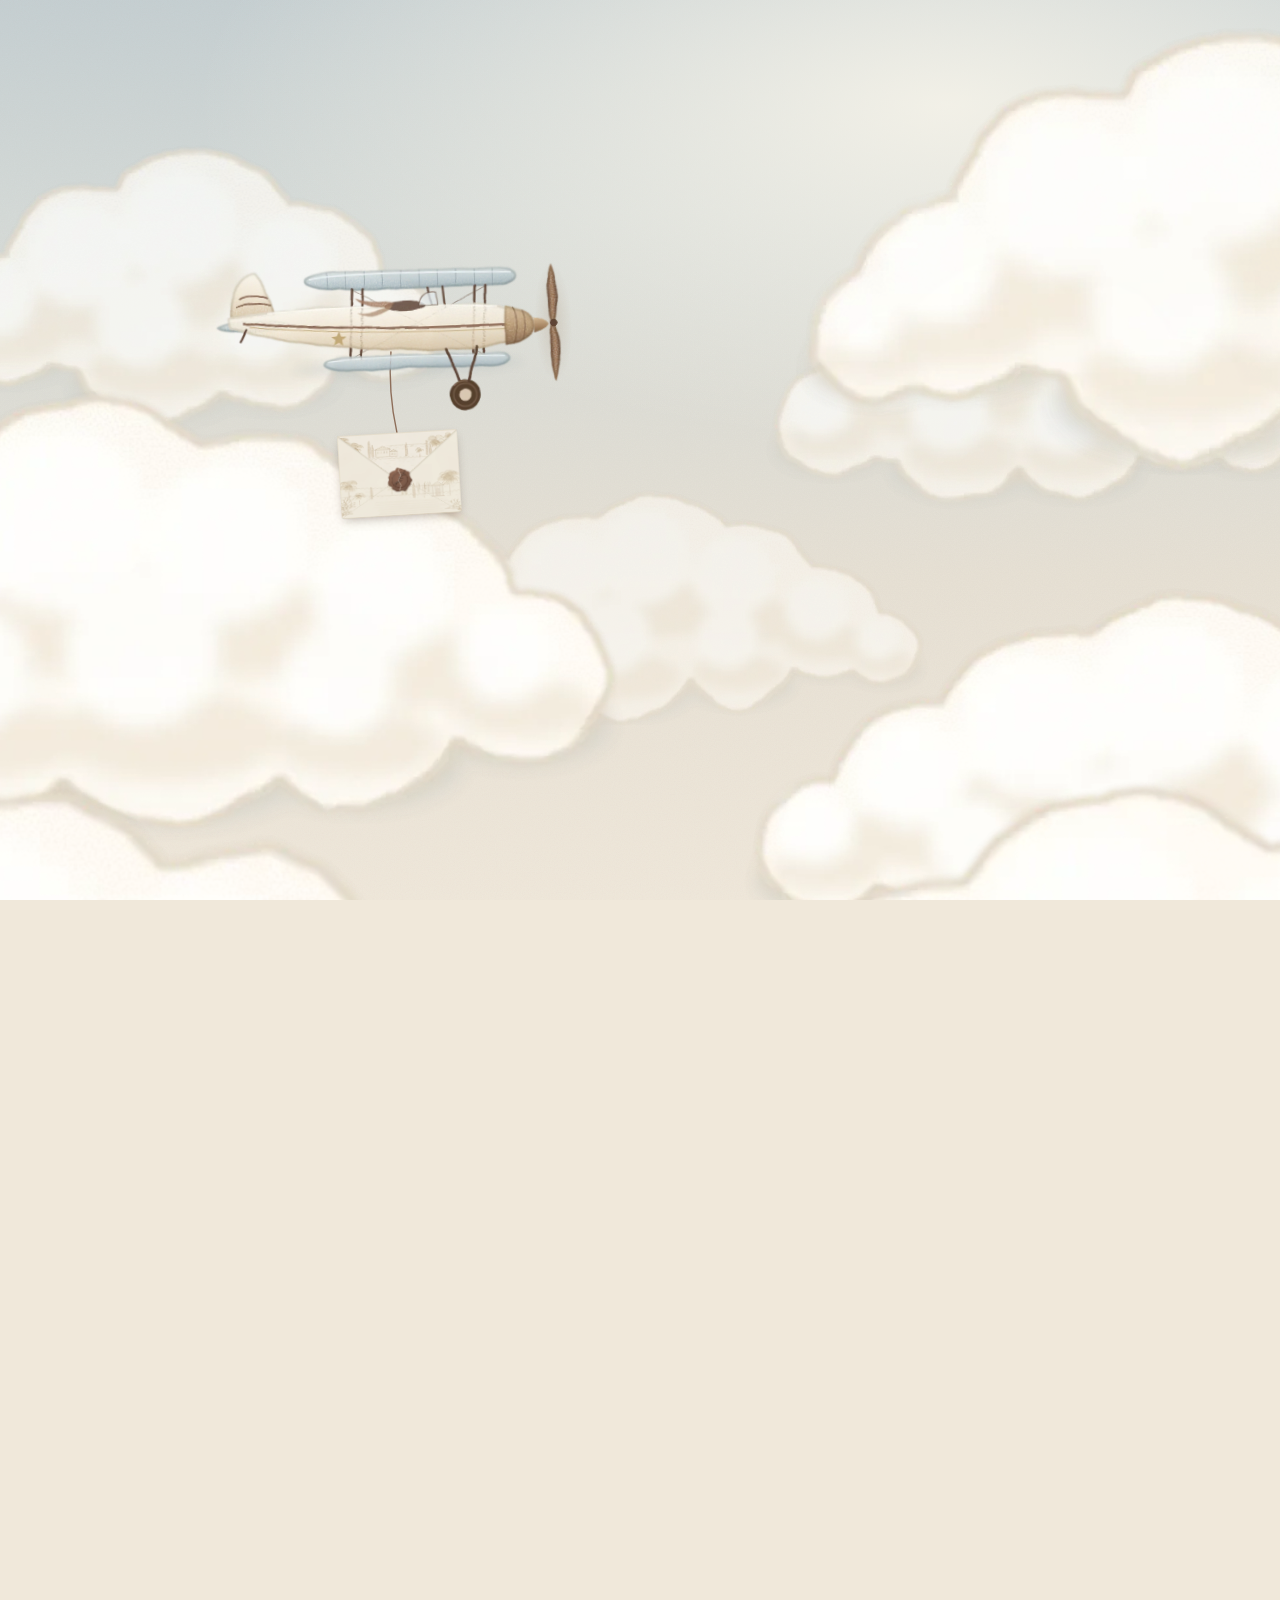
==== index.html @ 1a0c5384 "Medellín v5: carta más corta, dress code unisex, confirmación abierta por nombre sin duplicados Co-A" ====
<!DOCTYPE html>
<html lang="es">
<head>
<meta charset="UTF-8">
<meta name="viewport" content="width=device-width, initial-scale=1, viewport-fit=cover">
<meta name="theme-color" content="#C9D3D6">
<title>Gender Reveal &amp; Baby Shower · 6 de diciembre</title>
<meta name="description" content="Domingo 6 de diciembre de 2026 · 4:00 p. m. · Urbanización Nature Aqua, Medellín">
<meta property="og:title" content="Gender Reveal & Baby Shower">
<meta property="og:description" content="Tienes una carta esperándote. Ábrela aquí.">
<meta name="robots" content="noindex">
<link rel="preconnect" href="https://fonts.googleapis.com">
<link rel="preconnect" href="https://fonts.gstatic.com" crossorigin>
<link href="https://fonts.googleapis.com/css2?family=Cormorant+Garamond:ital,wght@0,300;0,400;0,500;0,600;1,300;1,400;1,500&family=Montserrat:wght@300;400;500&display=swap" rel="stylesheet">
<style>
:root{
  --marfil:#F8F5ED; --crema:#F0E8DA; --beige:#D9C8B2; --arena:#E4D5BE; --cafe:#6B5143; --cacao:#49372F;
  --oro:#B5A082; --bruma:#A8B7C0; --blanco:#FFFCF6; --tinta:#4A3A30;
  --display:'Cormorant Garamond','GFS Baskerville',Georgia,serif;
  --sans:'Montserrat','Helvetica Neue',Arial,sans-serif;
  --cielo:linear-gradient(180deg,#BFCBD0 0%,#D4DAD8 28%,#E7E1D5 62%,#F2EADD 100%);
  --grano:url("data:image/svg+xml,%3Csvg xmlns='http://www.w3.org/2000/svg' width='240' height='240'%3E%3Cfilter id='n'%3E%3CfeTurbulence type='fractalNoise' baseFrequency='.85' numOctaves='3' stitchTiles='stitch'/%3E%3CfeColorMatrix values='0 0 0 0 .42 0 0 0 0 .36 0 0 0 0 .28 0 0 0 .07 0'/%3E%3C/filter%3E%3Crect width='240' height='240' filter='url(%23n)'/%3E%3C/svg%3E");
  --manchas:url("data:image/svg+xml,%3Csvg xmlns='http://www.w3.org/2000/svg' width='600' height='600'%3E%3Cfilter id='m'%3E%3CfeTurbulence type='fractalNoise' baseFrequency='.008' numOctaves='3' seed='4' stitchTiles='stitch'/%3E%3CfeColorMatrix values='0 0 0 0 .55 0 0 0 0 .46 0 0 0 0 .34 0 0 0 .12 -.03'/%3E%3C/filter%3E%3Crect width='600' height='600' filter='url(%23m)'/%3E%3C/svg%3E");
}
*{box-sizing:border-box;margin:0;padding:0}
html{-webkit-text-size-adjust:100%}
body{font-family:var(--sans);color:var(--tinta);background:var(--crema);-webkit-font-smoothing:antialiased;overflow-x:hidden}
body.bloqueado{overflow:hidden;height:100vh;height:100dvh}
button{font:inherit;color:inherit}
img{display:block;max-width:100%;-webkit-user-drag:none;user-select:none}

/* ═══════════════ APERTURA: EL CIELO ═══════════════ */
#escena{position:fixed;inset:0;z-index:50;overflow:hidden;background:#E9E2D6;touch-action:manipulation}
#mundo{position:absolute;inset:0;transform-origin:50% 55%;will-change:transform}
.cielo-fondo{position:absolute;inset:-10%;background:radial-gradient(ellipse 70% 45% at 70% 18%,rgba(255,250,238,.75),rgba(255,250,238,0) 70%),var(--grano),var(--cielo)}
.capa{position:absolute;inset:0;will-change:transform;pointer-events:none}
.nb{position:absolute;will-change:transform}
.nb img{width:100%;animation:deriva var(--t,60s) ease-in-out infinite alternate}
@keyframes deriva{from{transform:translateX(-6%)}to{transform:translateX(6%)}}
#avion{position:absolute;left:0;top:0;will-change:transform;pointer-events:none}
#avion .cuerpo{width:100%}
#avion .helice{position:absolute;left:84.3%;top:22.5%;width:7.2%;animation:gira .11s linear infinite}
#avion .disco{position:absolute;left:83.5%;top:24%;width:8.5%;height:52%;border-radius:50%;background:radial-gradient(ellipse,rgba(160,130,100,.22),rgba(160,130,100,0) 70%)}
@keyframes gira{0%{transform:scaleY(1)}50%{transform:scaleY(-1)}100%{transform:scaleY(1)}}
#cuerda{position:absolute;inset:0;width:100%;height:100%;pointer-events:none;overflow:visible}
#cuerda path{fill:none;stroke:#8E6E5A;stroke-width:1.4;stroke-linecap:round}
#toca{position:absolute;left:0;right:0;text-align:center;font-family:var(--sans);font-size:12px;letter-spacing:.32em;text-transform:uppercase;color:var(--cafe);opacity:0;transition:opacity 1.2s ease;pointer-events:none}
#toca.ver{opacity:1;animation:respira 3s ease-in-out 1.2s infinite}
#frase{position:absolute;left:24px;right:24px;text-align:center;font-family:var(--display);font-style:italic;font-size:clamp(26px,7vw,34px);line-height:1.25;color:var(--cacao);opacity:0;transform:translateY(10px);transition:opacity 1.4s ease,transform 1.4s ease;pointer-events:none}
#frase.ver{opacity:1;transform:none}
@keyframes respira{0%,100%{opacity:1}50%{opacity:.5}}

#sobre{position:absolute;left:0;top:0;transform-origin:50% 0%;will-change:transform;opacity:0;cursor:pointer;-webkit-tap-highlight-color:transparent;z-index:5}
#sobre .capa-s{position:absolute;inset:0;width:100%;height:100%}
#sobre .interior{z-index:1}
#sobre .carta{position:absolute;z-index:2;left:3.5%;width:93%;top:8%;will-change:transform}
#sobre .bolsillo{z-index:3}
#sobre .solapa{position:absolute;z-index:4;left:0;top:0;width:100%;height:62.5%;transform-origin:50% 0;transform-style:preserve-3d;will-change:transform}
#sobre .solapa img{position:absolute;inset:0;width:100%;height:100%;backface-visibility:hidden;-webkit-backface-visibility:hidden}
#sobre .solapa .dorso{transform:rotateY(180deg)}
#sobre .persp{position:absolute;inset:0;perspective:1400px}
#sobre .caja-sombra{position:absolute;inset:.4%;border-radius:6px;box-shadow:0 18px 40px -12px rgba(70,50,35,.38),0 2px 6px rgba(70,50,35,.12)}
#sello{position:absolute;z-index:6;width:23%;aspect-ratio:1;left:50%;top:57%;transform:translate(-50%,-50%);border:0;background:none;padding:0;cursor:pointer;-webkit-tap-highlight-color:transparent;border-radius:50%}
#sello .mitad{position:absolute;inset:0;will-change:transform}
#sello .mitad img{width:100%;height:100%}
#sello .izq{clip-path:polygon(0 0,53% 0,47% 16%,55% 33%,45% 52%,54% 70%,48% 86%,52% 100%,0 100%)}
#sello .der{clip-path:polygon(53% 0,100% 0,100% 100%,52% 100%,48% 86%,54% 70%,45% 52%,55% 33%,47% 16%)}
#sello .grieta{position:absolute;inset:0;width:100%;height:100%;pointer-events:none}
#sello .grieta path{stroke-dasharray:240;stroke-dashoffset:240}
#sello.listo::before{content:"";position:absolute;inset:-10%;border-radius:50%;border:1px solid rgba(107,81,67,.45);animation:halo 2.6s ease-out infinite}
#sello:focus-visible{outline:2px solid var(--cafe);outline-offset:6px}
@keyframes halo{0%{transform:scale(.92);opacity:0}30%{opacity:.9}100%{transform:scale(1.3);opacity:0}}

#despliegue{position:fixed;left:0;top:0;width:100vw;height:100vh;height:100dvh;z-index:60;transform-origin:0 0;will-change:transform;pointer-events:none;background:var(--grano),var(--manchas),var(--marfil);box-shadow:0 20px 60px -20px rgba(60,45,30,.35)}
#despliegue .pliegue{position:absolute;left:0;right:0;height:1px;background:linear-gradient(90deg,transparent,rgba(150,125,100,.45),transparent)}

/* ═══════════════ LA HISTORIA ═══════════════ */
#invitacion{visibility:hidden;position:relative;overflow:hidden;overflow:clip}
#invitacion.visible{visibility:visible}
.esc{position:relative;overflow:hidden;overflow:clip;min-height:100vh;min-height:100svh;display:flex;align-items:center;justify-content:center;padding:100px 26px;text-align:center}
.esc .cont{position:relative;z-index:3;width:100%;max-width:560px}
.esc .deco{position:absolute;inset:0;z-index:1;pointer-events:none}
.esc .frente{position:absolute;inset:0;z-index:4;pointer-events:none}
.esc.cielo{background:var(--grano),var(--cielo)}
.esc.cielo-inv{background:var(--grano),linear-gradient(0deg,#C7D1D4 0%,#DCDFDA 30%,#EBE3D6 65%,#F2EADD 100%)}
.esc.papel{background:var(--grano),var(--manchas),linear-gradient(180deg,#F4EEE3,#F0E8DA)}
.esc.papel .marco-fino{position:absolute;inset:14px;border:1px solid rgba(181,160,130,.55);pointer-events:none;z-index:2}
.esc.papel .marco-fino::after{content:"";position:absolute;inset:5px;border:1px solid rgba(181,160,130,.3)}
.esc+.esc.papel,.esc.papel+.esc{box-shadow:0 -1px 0 rgba(181,160,130,.2)}

.rv{opacity:0;transform:translateY(24px);filter:blur(5px);transition:opacity 1.4s ease,transform 1.6s cubic-bezier(.16,.8,.2,1),filter 1.4s ease;transition-delay:calc(var(--d,0) * 1s)}
.esc.on .rv{opacity:1;transform:none;filter:blur(0)}

.etiqueta{font-family:var(--sans);font-size:12px;font-weight:500;letter-spacing:.26em;text-transform:uppercase;color:var(--cafe)}
.italica{font-family:var(--display);font-style:italic;font-weight:400;color:var(--cacao)}
.h-xl{font-size:clamp(40px,11.5vw,72px);line-height:1.08}
.h-l{font-size:clamp(32px,9vw,50px);line-height:1.15}
.h-m{font-size:clamp(26px,7.2vw,36px);line-height:1.3}
.cuerpo{font-family:var(--sans);font-size:16.5px;line-height:1.75;color:var(--tinta);font-weight:400}
.mt1{margin-top:12px}.mt2{margin-top:24px}.mt3{margin-top:38px}
.adorno{display:block;width:150px;height:16px;margin:20px auto}
.adorno path{fill:none;stroke:var(--oro);stroke-width:1}
.adorno circle{fill:var(--oro)}

/* elementos ilustrados */
.nube{position:absolute;will-change:transform}
.nube img{width:100%;animation:deriva var(--t,56s) ease-in-out infinite alternate}
.globo{position:absolute;bottom:-45%;width:var(--w,48px);will-change:transform;animation:sube var(--t,24s) linear infinite;animation-delay:var(--dl,0s);animation-play-state:paused}
.globo img{width:100%;animation:mece 5.5s ease-in-out infinite alternate;transform-origin:50% 0}
.esc.vivo .globo{animation-play-state:running}
@keyframes sube{0%{transform:translateY(0)}100%{transform:translateY(-190vh)}}
@keyframes mece{from{transform:rotate(-4deg) translateX(-5px)}to{transform:rotate(4deg) translateX(5px)}}
.globo.quieto{bottom:auto;animation:flota 6s ease-in-out infinite alternate;animation-play-state:running}
@keyframes flota{from{transform:translateY(-9px)}to{transform:translateY(11px)}}
.aero{position:absolute;width:var(--w,60px);will-change:transform;animation:vaiven var(--t,11s) ease-in-out infinite alternate;animation-delay:var(--dl,0s)}
.aero img{width:100%;animation:mece-aero 7s ease-in-out infinite alternate}
@keyframes vaiven{0%{transform:translate(0,0)}50%{transform:translate(10px,-14px)}100%{transform:translate(-8px,8px)}}
@keyframes mece-aero{from{transform:rotate(-2.5deg)}to{transform:rotate(2.5deg)}}
.mapa{width:min(92%,360px);margin:28px auto 0;filter:drop-shadow(0 20px 26px rgba(80,60,40,.18))}
.estrella{position:absolute;width:var(--s,11px);height:var(--s,11px);fill:var(--oro);opacity:0;animation:brilla var(--t,4.6s) ease-in-out infinite;animation-delay:var(--dl,0s)}
@keyframes brilla{0%,100%{opacity:0;transform:scale(.6) rotate(0)}50%{opacity:.95;transform:scale(1) rotate(20deg)}}
.avioncito{position:absolute;width:var(--w,120px);will-change:transform;animation:cruza var(--t,34s) linear infinite;animation-delay:var(--dl,0s);animation-play-state:paused}
.esc.vivo .avioncito{animation-play-state:running}
.avioncito .in{position:relative;animation:bamboleo 4s ease-in-out infinite alternate}
.avioncito img.c{width:100%}
.avioncito .helice{position:absolute;left:84.3%;top:22.5%;width:7.2%;animation:gira .11s linear infinite}
@keyframes cruza{from{transform:translateX(-30vw)}to{transform:translateX(130vw)}}
@keyframes bamboleo{from{transform:translateY(-5px) rotate(-1.5deg)}to{transform:translateY(5px) rotate(1deg)}}
.estela{position:absolute;right:96%;top:44%;width:44vw;height:30px;overflow:visible}
.estela path{fill:none;stroke:rgba(255,252,246,.9);stroke-width:1.6;stroke-dasharray:2 7;stroke-linecap:round}

/* carta */
.avion-vineta{width:150px;margin:0 auto 6px}
.ruta{display:block;width:220px;height:30px;margin:-6px auto 10px}
.ruta path{fill:none;stroke:var(--oro);stroke-width:1.1;stroke-dasharray:2 6;stroke-linecap:round}
.carta-lineas p{font-family:var(--display);font-style:italic;font-size:clamp(25px,6.9vw,32px);line-height:1.38;color:var(--cacao);margin:0 auto .95em;max-width:480px}
.carta-lineas p.sep{font-size:clamp(22px,6vw,27px);color:var(--cafe)}
.desliza{margin-top:30px;font-size:11px;letter-spacing:.3em;color:var(--cafe);text-transform:uppercase}
.desliza svg{display:block;margin:10px auto 0;width:14px;height:24px;stroke:var(--cafe);fill:none;stroke-width:1.1;animation:baja 2.4s ease-in-out infinite}
@keyframes baja{0%,100%{transform:translateY(0);opacity:.45}50%{transform:translateY(7px);opacity:1}}

/* título */
.titulo{font-family:var(--display);font-weight:500;text-transform:uppercase;color:var(--cacao);letter-spacing:.1em;font-size:clamp(38px,11vw,80px);line-height:1.04}
.titulo .amp{display:block;font-style:italic;text-transform:none;letter-spacing:0;font-weight:400;color:var(--oro);font-size:1.25em;line-height:1;margin:.02em 0}

/* fecha */
.fecha-bloque{display:grid;grid-template-columns:auto auto;justify-content:center;align-items:center;column-gap:14px}
.fecha-bloque .vert{writing-mode:vertical-rl;transform:rotate(180deg);font-size:12px;letter-spacing:.34em;color:var(--cafe);font-weight:500}
.dia{font-family:var(--display);font-weight:300;font-size:clamp(150px,44vw,230px);line-height:.8;color:var(--cacao)}
.mes{display:flex;align-items:center;justify-content:center;gap:16px;margin-top:22px;font-size:12.5px;letter-spacing:.3em;color:var(--cafe);font-weight:500}
.mes i{display:block;width:34px;height:1px;background:var(--oro)}
.hora{font-family:var(--display);font-style:italic;font-size:clamp(30px,8.5vw,40px);color:var(--cacao);margin-top:14px}
.reloj{position:relative;margin:40px auto 0;max-width:360px;background:rgba(255,252,246,.72);border:1px solid rgba(181,160,130,.55);padding:24px 8px 16px;box-shadow:0 24px 40px -30px rgba(80,60,40,.5)}
.reloj .faltan{position:absolute;top:-14px;left:50%;transform:translateX(-50%);background:var(--crema);padding:0 14px;font-family:var(--display);font-style:italic;font-size:22px;color:var(--cafe)}
.cuenta{display:grid;grid-template-columns:repeat(4,1fr)}
.cuenta>div+div{border-left:1px solid rgba(181,160,130,.45)}
.cuenta .n{font-family:var(--display);font-size:clamp(34px,10vw,44px);line-height:1;color:var(--cacao);font-variant-numeric:lining-nums tabular-nums}
.cuenta .l{font-size:9.5px;letter-spacing:.2em;color:var(--cafe);margin-top:6px;font-weight:500}
.cuenta-fin{font-family:var(--display);font-style:italic;font-size:34px;color:var(--cacao);padding:8px}

/* lugar */
.paisaje{width:min(78%,300px);margin:26px auto 0;filter:drop-shadow(0 18px 24px rgba(80,60,40,.18))}
.lugar-nombre{font-family:var(--display);font-weight:500;font-size:clamp(28px,8vw,44px);line-height:1.1;color:var(--cacao);text-transform:uppercase;letter-spacing:.08em;margin-top:26px}

/* botones */
.boton{display:inline-flex;align-items:center;justify-content:center;gap:10px;min-height:52px;padding:14px 28px;border:1px solid var(--cafe);background:transparent;color:var(--cafe);font-family:var(--sans);font-size:12px;font-weight:500;letter-spacing:.2em;text-decoration:none;cursor:pointer;transition:background .3s,color .3s,transform .2s,opacity .3s;-webkit-tap-highlight-color:transparent;border-radius:2px}
.boton:hover{background:rgba(107,81,67,.07)}
.boton:active{transform:scale(.98)}
.boton.lleno{background:var(--cafe);color:var(--marfil);box-shadow:0 14px 26px -16px rgba(73,55,47,.8)}
.boton.lleno:hover{background:var(--cacao)}
.boton svg{width:17px;height:17px;stroke:currentColor;fill:none;stroke-width:1.4;flex:none}
.boton[disabled],.boton[aria-disabled="true"]{opacity:.45;cursor:not-allowed;pointer-events:none}
.boton.redondo{border-radius:999px}

/* dress code */
.perlas{display:block;width:min(300px,82%);height:56px;margin:0 auto -6px}
.perlas circle{fill:#FBF8F1;stroke:#D2C3AA;stroke-width:.8}
.tarjeta{position:relative;background:rgba(255,252,246,.78);border:1px solid rgba(181,160,130,.55);padding:44px 26px 40px;box-shadow:0 30px 50px -36px rgba(80,60,40,.55)}
.tarjeta::before{content:"";position:absolute;inset:7px;border:1px solid rgba(181,160,130,.3);pointer-events:none}
.dress{font-family:var(--display);font-weight:500;text-transform:uppercase;letter-spacing:.2em;font-size:clamp(28px,8vw,40px);color:var(--cacao)}

/* regalo */
.regalo{width:min(62%,250px);margin:0 auto 10px}

/* formulario */
.panel{position:relative;background:rgba(255,252,246,.85);border:1px solid rgba(181,160,130,.6);padding:34px 22px 28px;text-align:left;box-shadow:0 30px 50px -36px rgba(80,60,40,.55)}
.panel::before{content:"";position:absolute;inset:6px;border:1px solid rgba(181,160,130,.28);pointer-events:none}
.campo{display:block;font-size:11px;font-weight:500;letter-spacing:.22em;color:var(--cafe);margin-bottom:8px}
.entrada{width:100%;font-family:var(--display);font-size:25px;color:var(--cacao);background:transparent;border:0;border-bottom:1px solid rgba(181,160,130,.7);padding:6px 2px 10px;border-radius:0;-webkit-appearance:none;appearance:none}
.entrada:focus{outline:none;border-bottom-color:var(--cafe)}
.entrada::placeholder{color:#B9AA95;font-style:italic}
.nota-campo{font-size:13px;color:#8C7563;margin-top:8px}
.opciones{display:grid;gap:12px;margin-top:24px;border:0}
.opcion{position:relative;display:flex;align-items:center;gap:14px;padding:15px 16px;border:1px solid rgba(181,160,130,.6);background:rgba(255,253,248,.8);cursor:pointer;transition:border-color .3s,background .3s;-webkit-tap-highlight-color:transparent}
.opcion input{position:absolute;opacity:0;pointer-events:none}
.opcion .circulo{flex:none;width:20px;height:20px;border-radius:50%;border:1px solid var(--cafe);display:grid;place-items:center}
.opcion .circulo::after{content:"";width:10px;height:10px;border-radius:50%;background:var(--cafe);transform:scale(0);transition:transform .35s cubic-bezier(.3,1.6,.5,1)}
.opcion .txt{font-family:var(--display);font-size:22px;color:var(--cacao)}
.opcion input:checked ~ .circulo::after{transform:scale(1)}
.opcion:has(input:checked){border-color:var(--cafe);background:#FFFDF8}
.opcion input:focus-visible ~ .circulo{outline:2px solid var(--oro);outline-offset:3px}
.panel .enviar{width:100%;margin-top:24px}
.mensaje{min-height:24px;margin-top:14px;text-align:center;font-family:var(--display);font-style:italic;font-size:18px;color:var(--cafe)}
.mensaje.error{color:#9A5A47}
.aviso{display:flex;gap:12px;align-items:flex-start;margin-bottom:22px;padding:14px 16px;background:rgba(217,200,178,.32);border:1px dashed rgba(107,81,67,.4);font-size:14.5px;line-height:1.55;color:var(--cacao)}
.aviso svg{flex:none;width:20px;height:20px;margin-top:1px;stroke:var(--cafe);fill:none;stroke-width:1.4}
.form-off .opciones,.form-off .enviar,.form-off .entrada{opacity:.5;pointer-events:none}
.listo{text-align:center;padding:6px 0}
.listo .check{width:52px;height:52px;stroke:var(--cafe);fill:none;stroke-width:1.2;margin:0 auto 8px;display:block}
.listo .check path{stroke-dasharray:60;stroke-dashoffset:60;animation:traza .9s .2s ease forwards}
@keyframes traza{to{stroke-dashoffset:0}}
.listo .gracias{font-family:var(--display);font-style:italic;font-size:clamp(36px,10vw,46px);color:var(--cacao);line-height:1.1}
.listo .resp{display:inline-block;margin-top:16px;font-size:11px;font-weight:500;letter-spacing:.22em;color:var(--cafe);padding:10px 18px;border:1px solid rgba(181,160,130,.7)}
.enlace{background:none;border:0;font-family:var(--display);font-style:italic;font-size:19px;color:var(--cafe);text-decoration:underline;text-underline-offset:4px;cursor:pointer;padding:10px;margin-top:8px}
.puntos{display:inline-flex;gap:6px;vertical-align:middle}
.puntos i{width:6px;height:6px;border-radius:50%;background:currentColor;animation:pt 1.2s infinite ease-in-out}
.puntos i:nth-child(2){animation-delay:.15s}.puntos i:nth-child(3){animation-delay:.3s}
@keyframes pt{0%,100%{opacity:.25;transform:translateY(0)}50%{opacity:1;transform:translateY(-3px)}}

.pendiente{font-size:13px;color:#8C7563;margin-top:10px}
.repetir{margin-top:22px;background:none;border:0;font-family:var(--display);font-style:italic;font-size:19px;color:var(--cafe);text-decoration:underline;text-underline-offset:4px;cursor:pointer;padding:10px}

@media (min-width:760px){
  .esc{padding:130px 40px}
  .nube{max-width:620px}
  .panel{padding:42px 40px 34px}
}
@media (prefers-reduced-motion:reduce){
  .rv{transition:opacity .6s ease;transform:none;filter:none}
  .nube img,.nb img,.globo,.globo img,.estrella,.desliza svg,.avioncito,.avioncito .in,.aero,.aero img{animation:none!important}
  .globo:not(.quieto),.avioncito{display:none}
  .estrella{opacity:.7}
}
</style>
</head>
<body class="bloqueado">

<div hidden id="banco">
  <img data-k="nube-a" src="[data-uri]" alt=""><img data-k="nube-b" src="[data-uri]" alt=""><img data-k="nube-c" src="[data-uri]" alt=""><img data-k="nube-d" src="[data-uri]" alt="">
  <img data-k="g-marfil" src="[data-uri]" alt=""><img data-k="g-arena" src="[data-uri]" alt=""><img data-k="g-rosa" src="[data-uri]" alt=""><img data-k="g-bruma" src="[data-uri]" alt="">
  <img data-k="avioneta" src="[data-uri]" alt=""><img data-k="helice" src="[data-uri]" alt="">
  <img data-k="sello" src="[data-uri]" alt="">
  <img data-k="a-arena" src="[data-uri]" alt=""><img data-k="a-rosa" src="[data-uri]" alt=""><img data-k="a-bruma" src="[data-uri]" alt="">
</div>
<svg width="0" height="0" style="position:absolute" aria-hidden="true"><defs>
  <path id="est" d="M10 0 C11 7 13 9 20 10 C13 11 11 13 10 20 C9 13 7 11 0 10 C7 9 9 7 10 0Z"/>
</defs></svg>

<!-- ═══════════════ APERTURA ═══════════════ -->
<div id="escena" aria-label="Apertura de la invitación">
  <div id="mundo">
    <div class="cielo-fondo"></div>
    <div class="capa" id="capaFondo" data-p=".25">
      <div class="nb" style="width:62%;left:-14%;top:9%;opacity:.75;--t:70s"><img data-img="nube-c" alt=""></div>
      <div class="nb" style="width:56%;right:-12%;top:22%;opacity:.7;--t:64s"><img data-img="nube-b" alt=""></div>
      <div class="nb" style="width:48%;left:28%;top:50%;opacity:.6;--t:80s"><img data-img="nube-d" alt=""></div>
    </div>
    <div class="capa" id="capaMedia" data-p=".55">
      <div class="nb" style="width:88%;left:-30%;top:38%;--t:58s"><img data-img="nube-a" alt=""></div>
      <div class="nb" style="width:80%;right:-34%;top:58%;--t:52s"><img data-img="nube-d" alt=""></div>
    </div>
    <svg id="cuerda" aria-hidden="true"><path d=""/></svg>
    <div id="avion">
      <img class="cuerpo" data-img="avioneta" alt="">
      <div class="disco"></div>
      <img class="helice" data-img="helice" alt="">
    </div>
    <div id="sobre" role="presentation">
      <div class="caja-sombra"></div>
      <div class="persp">
        <img class="capa-s interior" src="[data-uri]" alt="">
        <img class="carta" src="[data-uri]" alt="">
        <img class="capa-s bolsillo" src="[data-uri]" alt="">
        <div class="solapa"><img class="cara" src="[data-uri]" alt=""><img class="dorso" src="[data-uri]" alt=""></div>
      </div>
      <button id="sello" type="button" aria-label="Romper el sello y abrir la invitación">
        <span class="mitad izq"><img data-img="sello" alt=""></span>
        <span class="mitad der"><img data-img="sello" alt=""></span>
        <svg class="grieta" viewBox="0 0 100 100" aria-hidden="true"><path d="M53 4 L47 16 L55 33 L45 52 L54 70 L48 86 L52 98" fill="none" stroke="#2A1810" stroke-width="1.4" stroke-linejoin="round" opacity=".8"/></svg>
      </button>
    </div>
    <div class="capa" id="capaFrente" data-p="1">
      <div class="nb" style="width:120%;left:-46%;top:74%;--t:48s"><img data-img="nube-b" alt=""></div>
      <div class="nb" style="width:110%;right:-52%;top:80%;--t:44s"><img data-img="nube-a" alt=""></div>
      <div class="nb" style="width:96%;right:-48%;top:-8%;--t:60s;opacity:.95"><img data-img="nube-c" alt=""></div>
    </div>
  </div>
  <div id="frase">Esta carta llegó volando para&nbsp;ti…</div>
  <div id="toca">Toca para descubrir</div>
</div>

<!-- ═══════════════ LA HISTORIA ═══════════════ -->
<main id="invitacion">

  <!-- 1 · La carta -->
  <section class="esc papel" id="e-carta">
    <div class="marco-fino"></div>
    <div class="deco">
      <svg class="estrella" viewBox="0 0 20 20" style="left:12%;top:16%;--dl:.5s"><use href="#est"/></svg>
      <svg class="estrella" viewBox="0 0 20 20" style="right:12%;top:30%;--s:9px;--dl:2s"><use href="#est"/></svg>
      <svg class="estrella" viewBox="0 0 20 20" style="left:16%;bottom:16%;--s:9px;--dl:3.2s"><use href="#est"/></svg>
      <div class="aero" style="right:7%;top:9%;--w:52px;--t:12s"><img data-img="a-arena" alt=""></div>
      <div class="aero" style="left:5%;bottom:20%;--w:40px;--t:10s;--dl:-4s"><img data-img="a-bruma" alt=""></div>
      <div class="nube" data-v=".18" style="width:70%;left:-34%;bottom:-4%;--t:58s;opacity:.85"><img data-img="nube-c" alt=""></div>
      <div class="nube" data-v=".1" style="width:60%;right:-30%;top:-3%;--t:64s;opacity:.75"><img data-img="nube-b" alt=""></div>
    </div>
    <div class="cont carta-lineas">
      <div class="rv" style="--d:.1">
        <img class="avion-vineta" data-img="avioneta" alt="">
        <svg class="ruta" viewBox="0 0 220 30" aria-hidden="true"><path d="M4 22 C50 4 100 30 150 12 C176 4 200 8 216 16"/></svg>
      </div>
      <p class="rv" style="--d:.5">Hay momentos que se vuelven aún más especiales cuando los compartimos con las personas que queremos.</p>
      <p class="rv sep" style="--d:1.6">Y este es uno de ellos.</p>
      <div class="desliza rv" style="--d:2.6">Desliza para seguir<svg viewBox="0 0 14 24"><path d="M7 1 V22 M2 17 L7 22 L12 17"/></svg></div>
    </div>
  </section>

  <!-- 2 · El título -->
  <section class="esc cielo" id="e-titulo">
    <div class="deco">
      <div class="nube" data-v=".12" style="width:84%;left:-34%;top:6%;--t:66s;opacity:.8"><img data-img="nube-c" alt=""></div>
      <div class="nube" data-v=".2" style="width:76%;right:-30%;top:18%;--t:58s;opacity:.85"><img data-img="nube-b" alt=""></div>
      <div class="avioncito" style="top:14%;--w:96px;--t:30s;--dl:-8s"><div class="in"><svg class="estela" viewBox="0 0 400 30" preserveAspectRatio="none"><path d="M0 18 C80 4 160 28 240 14 C300 4 360 10 400 15"/></svg><img class="c" data-img="avioneta" alt=""><img class="helice" data-img="helice" alt=""></div></div>
      <div class="aero" style="left:4%;top:34%;--w:58px;--t:12s"><img data-img="a-rosa" alt=""></div>
      <div class="aero" style="right:5%;top:56%;--w:46px;--t:10s;--dl:-5s"><img data-img="a-bruma" alt=""></div>
      <div class="globo" style="left:6%;--w:44px;--t:26s;--dl:-5s"><img data-img="g-arena" alt=""></div>
      <div class="globo" style="left:80%;--w:54px;--t:30s;--dl:-16s"><img data-img="g-marfil" alt=""></div>
      <div class="globo" style="left:86%;--w:36px;--t:22s;--dl:-10s"><img data-img="g-bruma" alt=""></div>
      <div class="globo" style="left:9%;--w:32px;--t:33s;--dl:-24s"><img data-img="g-rosa" alt=""></div>
      <svg class="estrella" viewBox="0 0 20 20" style="left:14%;top:34%;--s:12px;--dl:.4s"><use href="#est"/></svg>
      <svg class="estrella" viewBox="0 0 20 20" style="right:12%;top:44%;--s:10px;--dl:1.8s"><use href="#est"/></svg>
    </div>
    <div class="frente">
      <div class="nube" data-v=".45" style="width:128%;left:-50%;bottom:-12%;--t:50s"><img data-img="nube-a" alt=""></div>
      <div class="nube" data-v=".38" style="width:110%;right:-52%;bottom:-6%;--t:46s"><img data-img="nube-d" alt=""></div>
    </div>
    <div class="cont">
      <div class="etiqueta rv" style="--d:.1">Te invitamos a nuestro</div>
      <h1 class="titulo mt2">
        <span class="rv" style="--d:.6;display:block">Gender Reveal</span>
        <span class="amp rv" style="--d:1.3">&amp;</span>
        <span class="rv" style="--d:1.9;display:block">Baby Shower</span>
      </h1>
      <svg class="adorno rv" style="--d:2.5" viewBox="0 0 150 16" aria-hidden="true"><path d="M4 8 H62 M88 8 H146"/><circle cx="75" cy="8" r="2.6"/><circle cx="66" cy="8" r="1.2"/><circle cx="84" cy="8" r="1.2"/></svg>
    </div>
  </section>

  <!-- 4 · La fecha -->
  <section class="esc papel" id="e-fecha">
    <div class="marco-fino"></div>
    <div class="deco">
      <div class="nube" data-v=".18" style="width:86%;left:-36%;top:-6%;--t:60s;opacity:.85"><img data-img="nube-a" alt=""></div>
      <div class="aero" style="right:6%;top:20%;--w:62px;--t:12s"><img data-img="a-arena" alt=""></div>
      <div class="aero" style="left:6%;bottom:12%;--w:44px;--t:10s;--dl:-3s"><img data-img="a-rosa" alt=""></div>
      <div class="nube" data-v=".22" style="width:76%;right:-36%;bottom:-6%;--t:54s;opacity:.85"><img data-img="nube-d" alt=""></div>
      <svg class="estrella" viewBox="0 0 20 20" style="left:14%;top:44%;--s:10px;--dl:.8s"><use href="#est"/></svg>
      <svg class="estrella" viewBox="0 0 20 20" style="right:16%;bottom:20%;--s:12px;--dl:2.4s"><use href="#est"/></svg>
    </div>
    <div class="cont">
      <div class="fecha-bloque rv" style="--d:.2">
        <div class="vert">DOMINGO</div>
        <div class="dia" aria-label="6 de diciembre de 2026">6</div>
      </div>
      <div class="mes rv" style="--d:.8"><i></i>DICIEMBRE · 2026<i></i></div>
      <div class="hora rv" style="--d:1.3">4:00 p. m.</div>
      <div class="reloj rv" style="--d:1.9"><div class="faltan">Faltan</div><div id="cuenta"></div></div>
    </div>
  </section>

  <!-- 5 · El lugar -->
  <section class="esc papel" id="e-lugar">
    <div class="marco-fino"></div>
    <div class="deco">
      <svg class="estrella" viewBox="0 0 20 20" style="left:12%;top:20%;--s:10px;--dl:.3s"><use href="#est"/></svg>
      <svg class="estrella" viewBox="0 0 20 20" style="right:12%;top:62%;--s:11px;--dl:1.6s"><use href="#est"/></svg>
      <div class="aero" style="left:5%;top:8%;--w:50px;--t:11s"><img data-img="a-bruma" alt=""></div>
      <div class="aero" style="right:5%;top:46%;--w:42px;--t:13s;--dl:-6s"><img data-img="a-arena" alt=""></div>
      <div class="nube" data-v=".16" style="width:74%;right:-34%;top:-4%;--t:60s;opacity:.8"><img data-img="nube-a" alt=""></div>
      <div class="nube" data-v=".24" style="width:70%;left:-34%;bottom:-4%;--t:52s;opacity:.85"><img data-img="nube-c" alt=""></div>
    </div>
    <div class="cont">
      <div class="italica h-l rv" style="--d:.1">El lugar donde nos encontraremos</div>
      <img class="mapa rv" style="--d:.7" src="[data-uri]" alt="Mapa ilustrado con la ubicación">
      <div class="lugar-nombre rv" style="--d:1.2">Urbanización<br>Nature Aqua</div>
      <div class="italica h-m rv" style="--d:1.5;color:var(--cafe)">Medellín</div>
      <div class="rv mt3" style="--d:1.9">
        <a class="boton lleno" id="mapa" href="https://maps.google.com/maps/place//data=!4m2!3m1!1s0x8e4683eed9d12b11:0x732282b292c69841" target="_blank" rel="noopener">
          <svg viewBox="0 0 24 24"><path d="M12 21s-7-6.2-7-11.5A7 7 0 0 1 19 9.5C19 14.8 12 21 12 21z"/><circle cx="12" cy="9.5" r="2.5"/></svg>
          CÓMO LLEGAR
        </a>
      </div>
    </div>
  </section>

  <!-- 6 · Dress code -->
  <section class="esc cielo" id="e-dress">
    <div class="deco">
      <div class="nube" data-v=".16" style="width:82%;right:-34%;top:4%;--t:62s;opacity:.85"><img data-img="nube-d" alt=""></div>
      <div class="aero" style="left:6%;top:12%;--w:50px;--t:12s"><img data-img="a-arena" alt=""></div>
      <div class="globo" style="left:8%;--w:38px;--t:28s;--dl:-9s"><img data-img="g-marfil" alt=""></div>
      <div class="globo" style="left:82%;--w:42px;--t:25s;--dl:-18s"><img data-img="g-rosa" alt=""></div>
      <svg class="estrella" viewBox="0 0 20 20" style="left:14%;top:26%;--s:13px;--dl:.2s"><use href="#est"/></svg>
      <svg class="estrella" viewBox="0 0 20 20" style="right:16%;top:18%;--s:10px;--dl:1.4s;--t:3.8s"><use href="#est"/></svg>
      <svg class="estrella" viewBox="0 0 20 20" style="left:22%;bottom:14%;--s:9px;--dl:2.4s"><use href="#est"/></svg>
    </div>
    <div class="frente">
      <div class="nube" data-v=".4" style="width:120%;left:-56%;bottom:-14%;--t:50s"><img data-img="nube-b" alt=""></div>
    </div>
    <div class="cont">
      <svg class="perlas rv" style="--d:.1" viewBox="0 0 300 56" aria-hidden="true" id="perlas"></svg>
      <div class="tarjeta rv" style="--d:.4">
        <div class="dress">Dress code</div>
        <svg class="adorno" viewBox="0 0 150 16" aria-hidden="true"><path d="M4 8 H62 M88 8 H146"/><circle cx="75" cy="8" r="2.6"/></svg>
        <p class="italica h-m">Ponte súper guapa / guapo, que tenemos un día muy especial por celebrar.</p>
      </div>
    </div>
  </section>

  <!-- 7 · Regalos -->
  <section class="esc papel" id="e-regalos">
    <div class="marco-fino"></div>
    <div class="deco">
      <div class="aero" style="right:6%;top:8%;--w:56px;--t:12s"><img data-img="a-rosa" alt=""></div>
      <div class="aero" style="left:5%;top:20%;--w:44px;--t:10s;--dl:-4s"><img data-img="a-bruma" alt=""></div>
      <div class="globo quieto" style="left:24%;top:10%;--w:34px;animation-delay:-2s"><img data-img="g-arena" alt=""></div>
      <div class="globo quieto" style="right:22%;top:28%;--w:30px;animation-delay:-4s"><img data-img="g-marfil" alt=""></div>
      <svg class="estrella" viewBox="0 0 20 20" style="left:16%;top:40%;--s:12px;--dl:.6s"><use href="#est"/></svg>
      <svg class="estrella" viewBox="0 0 20 20" style="right:14%;top:44%;--s:10px;--dl:2s"><use href="#est"/></svg>
      <svg class="estrella" viewBox="0 0 20 20" style="left:44%;top:6%;--s:9px;--dl:3s"><use href="#est"/></svg>
      <div class="nube" data-v=".2" style="width:80%;right:-38%;bottom:-4%;--t:56s;opacity:.85"><img data-img="nube-c" alt=""></div>
      <div class="nube" data-v=".14" style="width:70%;left:-34%;bottom:6%;--t:62s;opacity:.75"><img data-img="nube-b" alt=""></div>
    </div>
    <div class="cont">
      <img class="regalo rv" style="--d:.1" src="[data-uri]" alt="">
      <p class="italica h-l rv" style="--d:.6">Lo más importante para nosotros es que estés ahí.</p>
      <svg class="adorno rv" style="--d:1" viewBox="0 0 150 16" aria-hidden="true"><path d="M4 8 H62 M88 8 H146"/><circle cx="75" cy="8" r="2.6"/></svg>
      <p class="italica h-m rv" style="--d:1.3;color:var(--cafe)">Tu abrazo, tu risa y tu compañía son el regalo que más ilusión nos hace.</p>
      <p class="cuerpo rv mt2" style="--d:1.8;max-width:360px;margin-left:auto;margin-right:auto">Y si quieres consentir a nuestro bebé con un detalle, que sea unisex: el secreto lo descubriremos juntos ese día.</p>
    </div>
  </section>

  <!-- 8 · Confirmación y dudas -->
  <section class="esc papel" id="e-confirmar">
    <div class="marco-fino"></div>
    <div class="deco">
      <div class="aero" style="right:5%;top:4%;--w:50px;--t:12s"><img data-img="a-arena" alt=""></div>
      <div class="aero" style="left:4%;top:24%;--w:38px;--t:10s;--dl:-5s"><img data-img="a-bruma" alt=""></div>
      <div class="nube" data-v=".18" style="width:70%;left:-36%;bottom:-2%;--t:58s;opacity:.8"><img data-img="nube-a" alt=""></div>
      <div class="nube" data-v=".12" style="width:64%;right:-32%;top:14%;--t:62s;opacity:.7"><img data-img="nube-d" alt=""></div>
      <svg class="estrella" viewBox="0 0 20 20" style="left:10%;top:9%;--s:10px;--dl:1s"><use href="#est"/></svg>
    </div>
    <div class="cont">
      <div class="italica h-xl rv" style="--d:.1">¿Nos acompañas?</div>
      <p class="cuerpo rv mt1" style="--d:.5">Nos haría mucha ilusión compartir este día contigo.</p>
      <div class="panel rv mt3" style="--d:.9" id="rsvp">
        <form id="formulario" novalidate>
          <div id="aviso"></div>
          <label class="campo" for="nombre">NOMBRE DEL INVITADO</label>
          <input class="entrada" id="nombre" name="nombre" type="text" autocomplete="name" autocapitalize="words" maxlength="80" placeholder="Tu nombre y apellido">
          <div class="nota-campo" id="notaNombre">Escribe tu nombre y apellido.</div>
          <fieldset class="opciones">
            <legend class="campo" style="margin-bottom:12px">¿PODRÁS ACOMPAÑARNOS?</legend>
            <label class="opcion"><input type="radio" name="asistencia" value="yes"><span class="circulo"></span><span class="txt">Sí, asistiré</span></label>
            <label class="opcion"><input type="radio" name="asistencia" value="no"><span class="circulo"></span><span class="txt">No podré asistir</span></label>
          </fieldset>
          <button class="boton lleno enviar" type="submit" id="enviar">CONFIRMAR ASISTENCIA</button>
          <div class="mensaje" id="mensaje" role="status" aria-live="polite"></div>
        </form>
      </div>
    </div>
  </section>

  <section class="esc cielo-inv" id="e-dudas" style="min-height:70svh">
    <div class="deco">
      <div class="aero" style="left:6%;top:12%;--w:52px;--t:11s"><img data-img="a-rosa" alt=""></div>
      <div class="nube" data-v=".14" style="width:70%;right:-30%;top:-6%;--t:60s;opacity:.85"><img data-img="nube-b" alt=""></div>
      <div class="globo" style="left:84%;--w:46px;--t:24s;--dl:-6s"><img data-img="g-bruma" alt=""></div>
      <div class="globo" style="left:10%;--w:36px;--t:29s;--dl:-17s"><img data-img="g-marfil" alt=""></div>
      <div class="nube" data-v=".25" style="width:100%;left:-44%;bottom:-10%;--t:52s"><img data-img="nube-d" alt=""></div>
    </div>
    <div class="cont">
      <div class="italica h-l rv" style="--d:.1">¿Tienes alguna dudita?</div>
      <p class="cuerpo rv mt1" style="--d:.5">Escríbeme por WhatsApp y con mucho gusto te ayudo.</p>
      <div class="rv mt2" style="--d:.9">
        <a class="boton redondo" id="whatsapp" href="#" target="_blank" rel="noopener" aria-disabled="true">
          <svg viewBox="0 0 24 24"><path d="M20 11.5a8.5 8.5 0 0 1-12.6 7.4L3.5 20l1.2-3.7A8.5 8.5 0 1 1 20 11.5z"/><path d="M9 9.2c.3 1.9 1.8 3.8 3.8 4.6l1.1-1 1.7.8c-.2.9-1 1.5-1.9 1.4-2.9-.3-5.6-3-5.8-5.9-.1-.9.6-1.7 1.4-1.9l.8 1.7z"/></svg>
          ESCRIBIRME POR WHATSAPP
        </a>
        <div class="pendiente" id="waPendiente"></div>
      </div>
    </div>
  </section>

  <!-- 9 · Despedida -->
  <section class="esc cielo" id="e-despedida">
    <div class="deco">
      <div class="nube" data-v=".14" style="width:86%;right:-34%;top:4%;--t:62s;opacity:.85"><img data-img="nube-c" alt=""></div>
      <div class="avioncito" style="top:12%;--w:84px;--t:36s;--dl:-20s"><div class="in"><svg class="estela" viewBox="0 0 400 30" preserveAspectRatio="none"><path d="M0 18 C80 4 160 28 240 14 C300 4 360 10 400 15"/></svg><img class="c" data-img="avioneta" alt=""><img class="helice" data-img="helice" alt=""></div></div>
      <div class="aero" style="left:5%;top:30%;--w:58px;--t:12s"><img data-img="a-arena" alt=""></div>
      <div class="aero" style="right:6%;top:22%;--w:46px;--t:10s;--dl:-4s"><img data-img="a-bruma" alt=""></div>
      <div class="globo" style="left:4%;--w:42px;--t:27s;--dl:-6s"><img data-img="g-rosa" alt=""></div>
      <div class="globo" style="left:80%;--w:50px;--t:23s;--dl:-13s"><img data-img="g-arena" alt=""></div>
      <div class="globo" style="left:88%;--w:32px;--t:32s;--dl:-21s"><img data-img="g-bruma" alt=""></div>
      <svg class="estrella" viewBox="0 0 20 20" style="left:20%;top:34%;--s:11px;--dl:.6s"><use href="#est"/></svg>
      <svg class="estrella" viewBox="0 0 20 20" style="right:16%;top:50%;--s:9px;--dl:2s"><use href="#est"/></svg>
    </div>
    <div class="frente">
      <div class="nube" data-v=".4" style="width:130%;left:-54%;bottom:-16%;--t:52s"><img data-img="nube-a" alt=""></div>
      <div class="nube" data-v=".34" style="width:110%;right:-50%;bottom:-10%;--t:46s"><img data-img="nube-b" alt=""></div>
    </div>
    <div class="cont" style="margin-top:-6vh">
      <div class="italica h-xl rv" style="--d:.2">Te esperamos</div>
      <p class="italica h-m rv mt1" style="--d:.9;color:var(--cafe)">Porque hay recuerdos que queremos construir contigo.</p>
      <svg class="adorno rv" style="--d:1.3" viewBox="0 0 150 16" aria-hidden="true"><path d="M4 8 H62 M88 8 H146"/><circle cx="75" cy="8" r="2.6"/></svg>
      <div class="rv" style="--d:1.7">
        <div class="italica" style="font-size:22px;color:var(--cafe)">Con cariño,</div>
        <div class="italica" style="font-size:clamp(46px,13vw,64px);line-height:1.1;margin-top:2px">Nati y Santi.</div>
      </div>
      <button class="repetir rv" style="--d:2.4" type="button" id="repetir">Ver la apertura otra vez</button>
    </div>
  </section>
</main>

<script>
(() => {
'use strict';
const EVENTO = new Date('2026-12-06T16:00:00-05:00'); // domingo 6 de diciembre de 2026, 4:00 p. m. (Colombia)
const RSVP_URL = 'https://script.google.com/macros/s/AKfycbwzJyKdcwzV-kgebZcLRTwjtIWbIaLwvXtsP_hn1Op3KgPlcLMm_okbjenVUCfeeaPI/exec';                       // aplicación web de Apps Script de la hoja de Medellín
const WHATSAPP = '573194416692';                       // WhatsApp de Nati para dudas

const $ = (s, r = document) => r.querySelector(s);
const reducido = matchMedia('(prefers-reduced-motion: reduce)').matches;
try { history.scrollRestoration = 'manual'; } catch (e) {}

/* ilustraciones compartidas */
const banco = {};
document.querySelectorAll('#banco img').forEach((i) => (banco[i.dataset.k] = i.src));
document.querySelectorAll('[data-img]').forEach((i) => { i.src = banco[i.dataset.img]; i.decoding = 'async'; });

/* collar de perlas (dress code) */
(() => {
  const g = $('#perlas'); let h = '';
  for (let i = 0; i <= 26; i++) { const t = i / 26, x = 12 + t * 276, y = 8 + Math.sin(t * Math.PI) * 38, r = 3.4 + Math.sin(t * Math.PI) * 1.6; h += `<circle cx="${x.toFixed(1)}" cy="${y.toFixed(1)}" r="${r.toFixed(1)}"/>`; }
  g.innerHTML = h;
})();

/* ═══════════════════ APERTURA ═══════════════════ */
const escena = $('#escena'), mundo = $('#mundo'), avion = $('#avion'), sobre = $('#sobre'), sello = $('#sello');
const toca = $('#toca'), frase = $('#frase'), cuerda = $('#cuerda path');
const capas = [['#capaFondo', .25], ['#capaMedia', .55], ['#capaFrente', 1]].map(([s, p]) => ({ el: $(s), p }));

let L = {};
function medir() {
  const vw = innerWidth, vh = innerHeight;
  const aw = Math.min(Math.max(vw * 0.62, 220), 430), ah = aw * 300 / 560;
  const sw = Math.min(vw * 0.8, 500, vh * 0.48 * 580 / 400), sh = sw * 400 / 580;
  L = { vw, vh, aw, ah, sw, sh };
  avion.style.width = aw + 'px';
  sobre.style.width = sw + 'px'; sobre.style.height = sh + 'px';
  frase.style.top = (vh * 0.5 - sh / 2 - 96) + 'px';
  toca.style.top = (vh * 0.5 + sh / 2 + 30) + 'px';
}
medir();

const clamp01 = (v) => Math.max(0, Math.min(1, v));
const easeInOut = (u) => (u < .5 ? 4 * u * u * u : 1 - Math.pow(-2 * u + 2, 3) / 2);
const easeOut = (u) => 1 - Math.pow(1 - u, 3);

const T_VUELO = 11.0, T_CAIDA = 3.0, T_CAMARA = 2.2;
const ESC0 = 0.24;                               // tamaño del sobre colgando
const xBase = (t) => { const u = clamp01(t / T_VUELO); const k = u + 0.06 * Math.sin(2 * Math.PI * u); return -L.aw * 0.6 + (L.vw + L.aw * 1.2) * k; };
let tSuelta = 0;
for (let t = 0; t < T_VUELO; t += 0.01) if (xBase(t) + L.aw * 0.5 >= L.vw * 0.46) { tSuelta = t; break; }
/* tras soltar el sobre, la avioneta acelera y sube para salir de escena */
const xAvion = (t) => { if (t <= tSuelta) return xBase(t); const d = t - tSuelta; const v = (xBase(tSuelta + .01) - xBase(tSuelta)) / .01; return xBase(tSuelta) + v * d + L.vw * 0.32 * d * d; };
const yAvion = (t) => { const b = L.vh * 0.2 + Math.sin(t * 1.25) * 8 + (1 - clamp01(t / T_VUELO)) * L.vh * 0.04; return t <= tSuelta ? b : b - L.vh * 0.05 * (t - tSuelta) * (t - tSuelta); };
const tCamara = tSuelta + T_CAIDA - 0.6;
const tFin = tCamara + T_CAMARA;

function ponerSobre(cx, cy, s, r, o) {
  sobre.style.transform = `translate3d(${cx - L.sw / 2}px, ${cy}px, 0) scale(${s}) rotate(${r}deg)`;
  if (o !== undefined) sobre.style.opacity = o;
}
let suelta = null;
function cuadro(t) {
  /* avioneta */
  const ax = xAvion(t), ay = yAvion(t);
  const cabeceo = Math.cos(t * 1.25) * 1.6 - 1 - (t > tSuelta ? Math.min(6, (t - tSuelta) * 4) : 0);
  avion.style.transform = `translate3d(${ax}px, ${ay}px, 0) rotate(${cabeceo}deg)`;
  const anclaX = ax + L.aw * 0.5, anclaY = ay + L.ah * 0.6;

  /* cámara: el cielo sube mientras seguimos al sobre */
  const c = easeInOut(clamp01((t - tSuelta) / (T_CAIDA + T_CAMARA)));
  for (const k of capas) k.el.style.transform = `translate3d(0, ${(-c * L.vh * 0.22 * k.p).toFixed(1)}px, 0) scale(${1 + c * 0.12 * k.p})`;

  /* sobre colgando de la cinta */
  const largo = L.vh * 0.09;
  if (t < tSuelta) {
    const ang = Math.sin(t * 2.1) * 9 + 4;
    const rad = (ang * Math.PI) / 180;
    const ex = anclaX - Math.sin(rad) * largo, ey = anclaY + Math.cos(rad) * largo;
    cuerda.setAttribute('d', `M${anclaX} ${anclaY} Q${(anclaX + ex) / 2 - 6} ${(anclaY + ey) / 2} ${ex} ${ey}`);
    ponerSobre(ex, ey, ESC0, ang * 0.8, Math.min(1, t * 2));
    return;
  }
  if (!suelta) suelta = { x: anclaX - Math.sin(((Math.sin(tSuelta * 2.1) * 9 + 4) * Math.PI) / 180) * largo, y: anclaY + largo };
  /* la cinta se queda con la avioneta y ondea */
  const ondea = Math.sin(t * 6) * 8;
  const corta = largo * (0.7 - 0.3 * clamp01((t - tSuelta) / 1.2));
  cuerda.setAttribute('d', `M${anclaX} ${anclaY} Q${anclaX - 14 + ondea} ${anclaY + corta * .6} ${anclaX - 26} ${anclaY + corta}`);

  /* cae flotando hasta el centro */
  const destino = { x: L.vw / 2, y: L.vh * 0.5 - (L.sh * ESC0) / 2 };
  const u = clamp01((t - tSuelta) / T_CAIDA);
  const e = easeOut(u);
  let x = suelta.x + (destino.x - suelta.x) * e + Math.sin(u * Math.PI * 2.5) * 26 * (1 - u);
  let y = suelta.y + (destino.y - suelta.y) * e;
  let r = Math.sin(u * Math.PI * 2.5 + .5) * 14 * (1 - u);
  let s = ESC0;

  /* y la cámara se acerca */
  const z = easeInOut(clamp01((t - tCamara) / T_CAMARA));
  if (z > 0) {
    s = ESC0 + (1 - ESC0) * z;
    x = x + (L.vw / 2 - x) * z;
    y = y + ((L.vh * 0.5 - (L.sh * s) / 2) - y) * z;
    r = r * (1 - z);
  }
  ponerSobre(x, y, s, r, 1);
}

function cerradoListo() {
  toca.classList.add('ver'); frase.classList.add('ver'); sello.classList.add('listo');
  cuerda.setAttribute('d', '');
}
function mostrarCerrado() {
  medir();
  ponerSobre(L.vw / 2, L.vh * 0.5 - L.sh / 2, 1, 0, 1);
  avion.style.display = 'none';
  cerradoListo();
}

let corriendo = true;
function correrApertura() {
  if (reducido) { mostrarCerrado(); return; }
  let t = 0, previo = null;
  const paso = (ahora) => {
    if (!corriendo) return;
    if (previo !== null) t += Math.min(0.05, (ahora - previo) / 1000);
    previo = ahora;
    cuadro(t);
    if (t < tFin) requestAnimationFrame(paso);
    else { avion.style.display = 'none'; corriendo = false; setTimeout(cerradoListo, 200); }
  };
  const imgs = [...document.images].filter((i) => !i.complete);
  Promise.all(imgs.map((i) => new Promise((ok) => { i.onload = i.onerror = ok; }))).then(() => setTimeout(() => requestAnimationFrame(paso), 350));
}
addEventListener('resize', () => { if (!abierto && !corriendo) mostrarCerrado(); });

/* abrir el sobre */
const espera = (ms) => new Promise((ok) => setTimeout(ok, ms));
const anima = (el, frames, opts) => el.animate(frames, Object.assign({ fill: 'forwards' }, opts)).finished.catch(() => {});
let abierto = false;
async function abrir() {
  if (abierto || !sello.classList.contains('listo')) return;
  abierto = true;
  sello.classList.remove('listo');
  toca.classList.remove('ver'); toca.style.opacity = 0; frase.style.opacity = 0;
  const solapa = $('.solapa', sobre), carta = $('.carta', sobre);
  if (reducido) { anima(sobre, [{ opacity: 1 }, { opacity: 0 }], { duration: 400 }); await espera(400); return revelar(null); }
  const grieta = $('.grieta path', sello);
  grieta.style.transition = 'stroke-dashoffset .38s ease-out'; grieta.getBoundingClientRect(); grieta.style.strokeDashoffset = 0;
  anima(sello, [{ transform: 'translate(-50%,-50%) scale(1)' }, { transform: 'translate(-50%,-50%) scale(.97)' }, { transform: 'translate(-50%,-50%) scale(1)' }], { duration: 380, easing: 'ease-out' });
  await espera(400);
  grieta.style.transition = 'opacity .3s'; grieta.style.opacity = 0;
  anima($('.izq', sello), [{ transform: 'none', opacity: 1 }, { transform: 'translate(-16%, 34%) rotate(-24deg)', opacity: 0 }], { duration: 950, easing: 'cubic-bezier(.4,0,.8,.6)' });
  anima($('.der', sello), [{ transform: 'none', opacity: 1 }, { transform: 'translate(15%, 38%) rotate(20deg)', opacity: 0 }], { duration: 950, easing: 'cubic-bezier(.4,0,.8,.6)' });
  await espera(380);
  anima(solapa, [{ transform: 'rotateX(0deg)' }, { transform: 'rotateX(180deg)' }], { duration: 1150, easing: 'cubic-bezier(.45,.05,.25,1)' });
  await espera(560); solapa.style.zIndex = 1; await espera(650);
  await anima(carta, [{ transform: 'translateY(0)' }, { transform: `translateY(${-L.sh * 0.6}px)` }], { duration: 1200, easing: 'cubic-bezier(.3,.1,.2,1)' });
  await espera(180);
  revelar(carta);
}
async function revelar(carta) {
  const pagina = $('#invitacion');
  window.scrollTo(0, 0);
  const capa = document.createElement('div');
  capa.id = 'despliegue';
  capa.innerHTML = '<i class="pliegue" style="top:33.3%"></i><i class="pliegue" style="top:66.6%"></i>';
  document.body.appendChild(capa);
  const vw = innerWidth, vh = innerHeight;
  if (carta) {
    const r = carta.getBoundingClientRect();
    carta.style.visibility = 'hidden';
    anima(capa, [
      { transform: `translate(${r.left}px, ${r.top}px) scale(${r.width / vw}, ${r.height / vh})` },
      { transform: `translate(${r.left - r.width * 0.1}px, ${r.top - r.height * 0.6}px) scale(${(r.width * 1.2) / vw}, ${(r.height * 2.2) / vh})`, offset: 0.45 },
      { transform: 'translate(0,0) scale(1,1)' },
    ], { duration: 1500, easing: 'cubic-bezier(.55,.05,.2,1)' });
    anima(escena, [{ opacity: 1 }, { opacity: 0 }], { duration: 900, delay: 500 });
    await espera(1500);
  } else { anima(capa, [{ opacity: 0 }, { opacity: 1 }], { duration: 400 }); await espera(400); }
  capa.querySelectorAll('.pliegue').forEach((p) => anima(p, [{ opacity: 1 }, { opacity: 0 }], { duration: 600 }));
  pagina.classList.add('visible');
  escena.remove();
  document.body.classList.remove('bloqueado');
  await espera(250);
  await anima(capa, [{ opacity: 1 }, { opacity: 0 }], { duration: 800, easing: 'ease' });
  capa.remove();
  iniciarHistoria();
}
sello.addEventListener('click', (e) => { e.stopPropagation(); abrir(); });
sobre.addEventListener('click', abrir);
$('#repetir').addEventListener('click', () => { window.scrollTo(0, 0); location.reload(); });

/* ═══════════════════ LA HISTORIA ═══════════════════ */
const escenas = [...document.querySelectorAll('.esc')];
function iniciarHistoria() {
  requestAnimationFrame(() => requestAnimationFrame(() => escenas[0].classList.add('on', 'vivo')));
  if (!('IntersectionObserver' in window)) { escenas.forEach((e) => e.classList.add('on', 'vivo')); return; }
  const aparecer = new IntersectionObserver((es) => es.forEach((e) => { if (e.isIntersecting) { e.target.classList.add('on'); aparecer.unobserve(e.target); } }), { threshold: 0.25 });
  const vida = new IntersectionObserver((es) => es.forEach((e) => e.target.classList.toggle('vivo', e.isIntersecting)), { threshold: 0 });
  escenas.forEach((e) => { aparecer.observe(e); vida.observe(e); });
}
const prof = [...document.querySelectorAll('[data-v]')].map((el) => ({ el, v: parseFloat(el.dataset.v) }));
let pend = false;
function parallax() {
  pend = false;
  const vh = innerHeight;
  for (const c of prof) {
    const r = c.el.closest('.esc').getBoundingClientRect();
    if (r.bottom < -vh || r.top > vh * 2) continue;
    c.el.style.transform = `translate3d(0, ${(-(r.top + r.height / 2 - vh / 2) * c.v).toFixed(1)}px, 0)`;
  }
}
if (!reducido) { addEventListener('scroll', () => { if (!pend) { pend = true; requestAnimationFrame(parallax); } }, { passive: true }); parallax(); }

/* cuenta regresiva */
const cuenta = $('#cuenta');
function tic() {
  let ms = EVENTO - Date.now();
  if (ms <= 0) { cuenta.innerHTML = `<div class="cuenta-fin">${Date.now() - EVENTO > 12 * 3600e3 ? 'Gracias por celebrar con nosotros' : '¡Hoy celebramos!'}</div>`; return false; }
  const d = Math.floor(ms / 864e5); ms %= 864e5;
  const h = Math.floor(ms / 36e5); ms %= 36e5;
  const m = Math.floor(ms / 6e4); const s = Math.floor((ms % 6e4) / 1e3);
  const u = (n, l) => `<div><div class="n">${String(n).padStart(2, '0')}</div><div class="l">${l}</div></div>`;
  cuenta.innerHTML = `<div class="cuenta">${u(d, d === 1 ? 'DÍA' : 'DÍAS')}${u(h, 'HORAS')}${u(m, 'MINUTOS')}${u(s, 'SEGUNDOS')}</div>`;
  return true;
}
if (tic()) { const iv = setInterval(() => { if (!tic()) clearInterval(iv); }, 1000); }

/* WhatsApp para dudas */
(() => {
  const a = $('#whatsapp');
  const numero = WHATSAPP.replace(/\D/g, '');
  if (/^\d{10,15}$/.test(numero)) {
    a.href = `https://wa.me/${numero}?text=${encodeURIComponent('¡Hola, Nati! Tengo una dudita sobre el Baby Shower del 6 de diciembre. 🤍')}`;
    a.removeAttribute('aria-disabled');
  } else { a.removeAttribute('href'); $('#waPendiente').textContent = 'Este botón se activará muy pronto.'; }
})();

/* ═══════════════════ CONFIRMACIÓN ═══════════════════ */
const form = $('#formulario'), panel = $('#rsvp'), aviso = $('#aviso'), campoNombre = $('#nombre');
const notaNombre = $('#notaNombre'), msj = $('#mensaje'), botonEnviar = $('#enviar');
const ID_RE = /^[A-Za-z0-9]{20,40}$/;
const CLAVE = 'medellin-confirmacion';
const guardado = { get() { try { return localStorage.getItem(CLAVE); } catch (e) { return null; } }, set(v) { try { localStorage.setItem(CLAVE, v); } catch (e) {} }, borrar() { try { localStorage.removeItem(CLAVE); } catch (e) {} } };
const idEnlace = (() => {
  try {
    const u = new URL(location.href);
    const v = u.searchParams.get('i') || new URLSearchParams(u.hash.slice(1)).get('i');
    return v && ID_RE.test(v) ? v : null;
  } catch (e) { return null; }
})();
const conectado = /^https:\/\/script\.google\.com\/macros\/s\/[\w-]+\/exec$/.test(RSVP_URL) || /^http:\/\/localhost:\d+\/exec$/.test(RSVP_URL);
let invitado = null;   // { id, name, attending } cuando ya sabemos quién es

const esc = (s) => String(s).replace(/[&<>"']/g, (c) => ({ '&': '&amp;', '<': '&lt;', '>': '&gt;', '"': '&quot;', "'": '&#39;' }[c]));
const primerNombre = (n) => String(n || '').trim().split(/\s+/)[0] || '';
const PUNTOS = '<span class="puntos" aria-hidden="true"><i></i><i></i><i></i></span>';
const ICONO_INFO = '<svg viewBox="0 0 24 24"><circle cx="12" cy="12" r="9"/><path d="M12 11v6M12 7.5v.5"/></svg>';
const conTiempo = (p, ms = 20000) => Promise.race([p, new Promise((_, no) => setTimeout(() => no(new Error('tiempo')), ms))]);
const NOMBRE_RE = /^[\p{L}][\p{L} .'’-]*$/u;

function bloquear(texto) {
  form.classList.add('form-off');
  aviso.innerHTML = `<div class="aviso">${ICONO_INFO}<div>${texto}</div></div>`;
  form.querySelectorAll('input, button').forEach((e) => (e.disabled = true));
}
function desbloquear() {
  form.classList.remove('form-off');
  aviso.innerHTML = '';
  form.querySelectorAll('input, button').forEach((e) => (e.disabled = false));
}

async function consultar(id) {
  const r = await conTiempo(fetch(`${RSVP_URL}?id=${encodeURIComponent(id)}`, { redirect: 'follow' }));
  if (!r.ok) throw new Error('http');
  return r.json();
}
async function guardar(datos) {
  const r = await conTiempo(fetch(RSVP_URL, {
    method: 'POST', redirect: 'follow',
    headers: { 'Content-Type': 'text/plain;charset=utf-8' },
    body: JSON.stringify(datos),
  }));
  if (!r.ok) throw new Error('http');
  const j = await r.json();
  if (!j || j.ok !== true || j.attending !== datos.attending) throw new Error('no-guardado');
  return j;
}

function mostrarFormulario(texto) {
  panel.querySelector('.listo')?.remove();
  form.hidden = false;
  desbloquear();
  if (invitado) {
    campoNombre.value = invitado.name;
    campoNombre.readOnly = true;
    notaNombre.textContent = '';
    form.querySelectorAll('input[name=asistencia]').forEach((r) => (r.checked = r.value === invitado.attending));
    botonEnviar.textContent = invitado.attending ? 'ACTUALIZAR RESPUESTA' : 'CONFIRMAR ASISTENCIA';
  } else {
    campoNombre.readOnly = false;
    notaNombre.textContent = 'Escribe tu nombre y apellido.';
    botonEnviar.textContent = 'CONFIRMAR ASISTENCIA';
  }
  msj.className = 'mensaje' + (texto ? ' error' : '');
  msj.textContent = texto || '';
}

function mostrarListo(recien) {
  const si = invitado.attending === 'yes';
  const nombre = esc(primerNombre(invitado.name));
  form.hidden = true;
  panel.querySelector('.listo')?.remove();
  const div = document.createElement('div');
  div.className = 'listo';
  div.innerHTML = `${recien ? '<svg class="check" viewBox="0 0 48 48" aria-hidden="true"><circle cx="24" cy="24" r="21" opacity=".35"/><path d="M15 24.5 L21.5 31 L33.5 18"/></svg>' : ''}
    <div class="gracias">${si ? `¡Gracias, ${nombre}!` : `Gracias, ${nombre}`}</div>
    <p class="cuerpo mt1" style="text-align:center">${si
      ? (recien ? 'Tu confirmación quedó registrada. Nos hace muy felices que nos acompañes.' : 'Ya tenemos tu confirmación. Nos hace muy felices que nos acompañes.')
      : (recien ? 'Tu respuesta quedó registrada. Te vamos a extrañar, gracias por avisarnos.' : 'Ya tenemos tu respuesta. Te vamos a extrañar.')}</p>
    <div class="resp">${si ? 'ASISTIRÁS' : 'NO PODRÁS ASISTIR'}</div><br>
    <button class="enlace" type="button">Cambiar mi respuesta</button>`;
  div.querySelector('button').onclick = () => mostrarFormulario();
  panel.appendChild(div);
}

form.addEventListener('submit', async (e) => {
  e.preventDefault();
  if (!conectado) return;
  const elegida = form.querySelector('input[name=asistencia]:checked');
  const nombre = campoNombre.value.replace(/\s+/g, ' ').trim();
  const error = (t) => { msj.className = 'mensaje error'; msj.textContent = t; };
  if (!invitado) {
    if (!nombre) { campoNombre.focus(); return error('Escribe tu nombre para confirmar.'); }
    if (nombre.length < 3 || !NOMBRE_RE.test(nombre)) { campoNombre.focus(); return error('Revisa tu nombre: usa solo letras.'); }
    if (nombre.split(' ').length < 2) { campoNombre.focus(); return error('Escribe tu nombre y apellido, por favor.'); }
  }
  if (!elegida) return error('Elige una opción para confirmar.');
  form.querySelectorAll('input, button').forEach((x) => (x.disabled = true));
  msj.className = 'mensaje';
  msj.innerHTML = `Guardando tu respuesta ${PUNTOS}`;
  const datos = invitado ? { id: invitado.id, attending: elegida.value } : { name: nombre, attending: elegida.value };
  try {
    const j = await guardar(datos);
    invitado = { id: j.id || (invitado && invitado.id), name: j.name || nombre, attending: j.attending };
    if (invitado.id) guardado.set(invitado.id);
    mostrarListo(true);
  } catch (err) {
    mostrarFormulario('No pudimos guardar tu respuesta. Revisa tu conexión e inténtalo de nuevo.');
    if (!invitado) campoNombre.value = nombre;
    form.querySelector(`input[value="${elegida.value}"]`).checked = true;
  }
});

async function iniciarRsvp() {
  if (!conectado) {
    bloquear('<b>Confirmación pendiente de conexión.</b><br>Todavía no está conectada la hoja de confirmaciones, así que por ahora no se guarda ninguna respuesta.');
    return;
  }
  const id = idEnlace || guardado.get();
  if (!id) return mostrarFormulario();
  bloquear(`Buscando tu invitación ${PUNTOS}`);
  try {
    const j = await consultar(id);
    if (j && j.ok) {
      invitado = { id, name: j.name, attending: j.attending };
      return invitado.attending ? mostrarListo(false) : mostrarFormulario();
    }
    if (j && j.error === 'not_found') { guardado.borrar(); invitado = null; return mostrarFormulario(); }
    throw new Error('respuesta');
  } catch (e) {
    invitado = null;
    mostrarFormulario();
  }
}
iniciarRsvp();


correrApertura();
})();
</script>
</body>
</html>
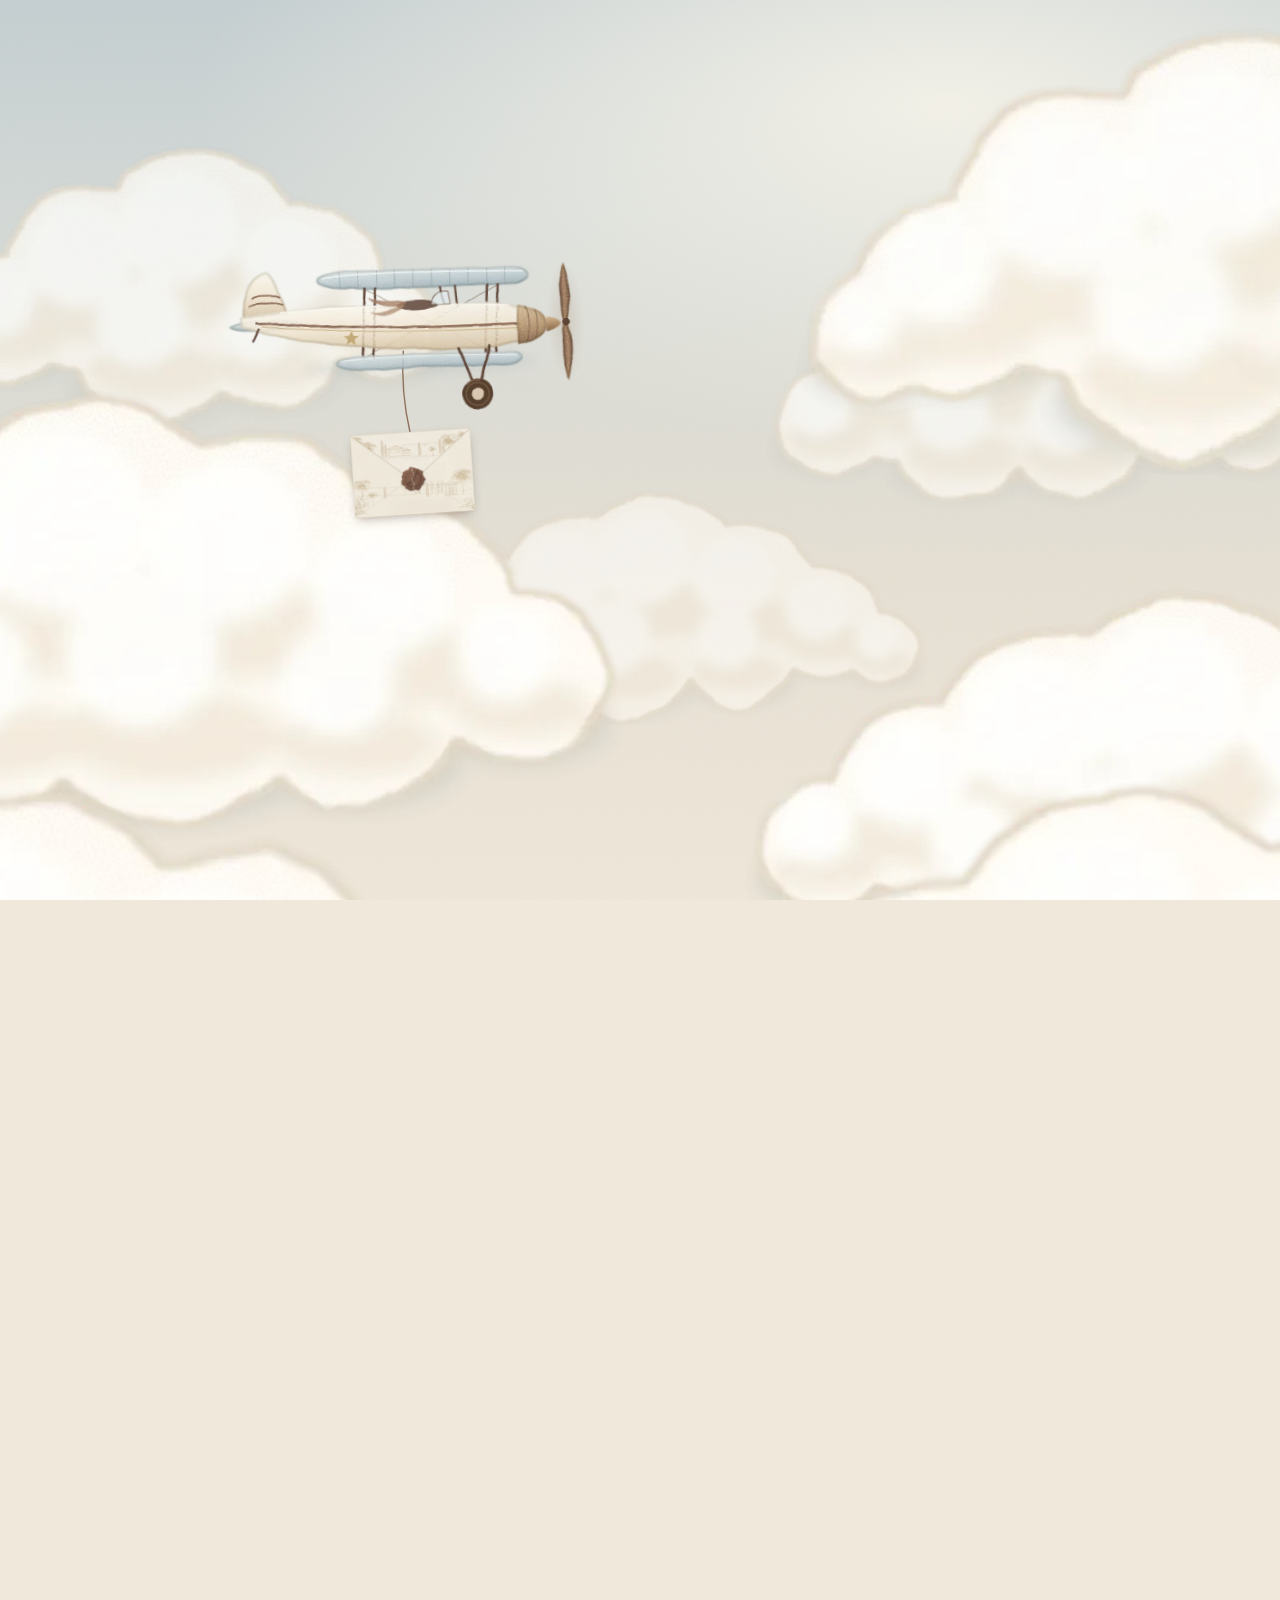
==== commit f09aef3d: "Conectar la nueva implementación de Apps Script Co-Authored-By: Claude Opus 5.5 <noreply@anthropic.c" ====
--- a/index.html
+++ b/index.html
@@ -525,7 +525,7 @@
 (() => {
 'use strict';
 const EVENTO = new Date('2026-12-06T16:00:00-05:00'); // domingo 6 de diciembre de 2026, 4:00 p. m. (Colombia)
-const RSVP_URL = 'https://script.google.com/macros/s/AKfycbwzJyKdcwzV-kgebZcLRTwjtIWbIaLwvXtsP_hn1Op3KgPlcLMm_okbjenVUCfeeaPI/exec';                       // aplicación web de Apps Script de la hoja de Medellín
+const RSVP_URL = 'https://script.google.com/macros/s/AKfycbwN-MtbLWAt6mD7YtRV4OtvloA3Cw9OSwfZLPCyFwCC0ncZuWQnXQbQRBGFC0j-LicL/exec';                       // aplicación web de Apps Script de la hoja de Medellín
 const WHATSAPP = '573194416692';                       // WhatsApp de Nati para dudas
 
 const $ = (s, r = document) => r.querySelector(s);
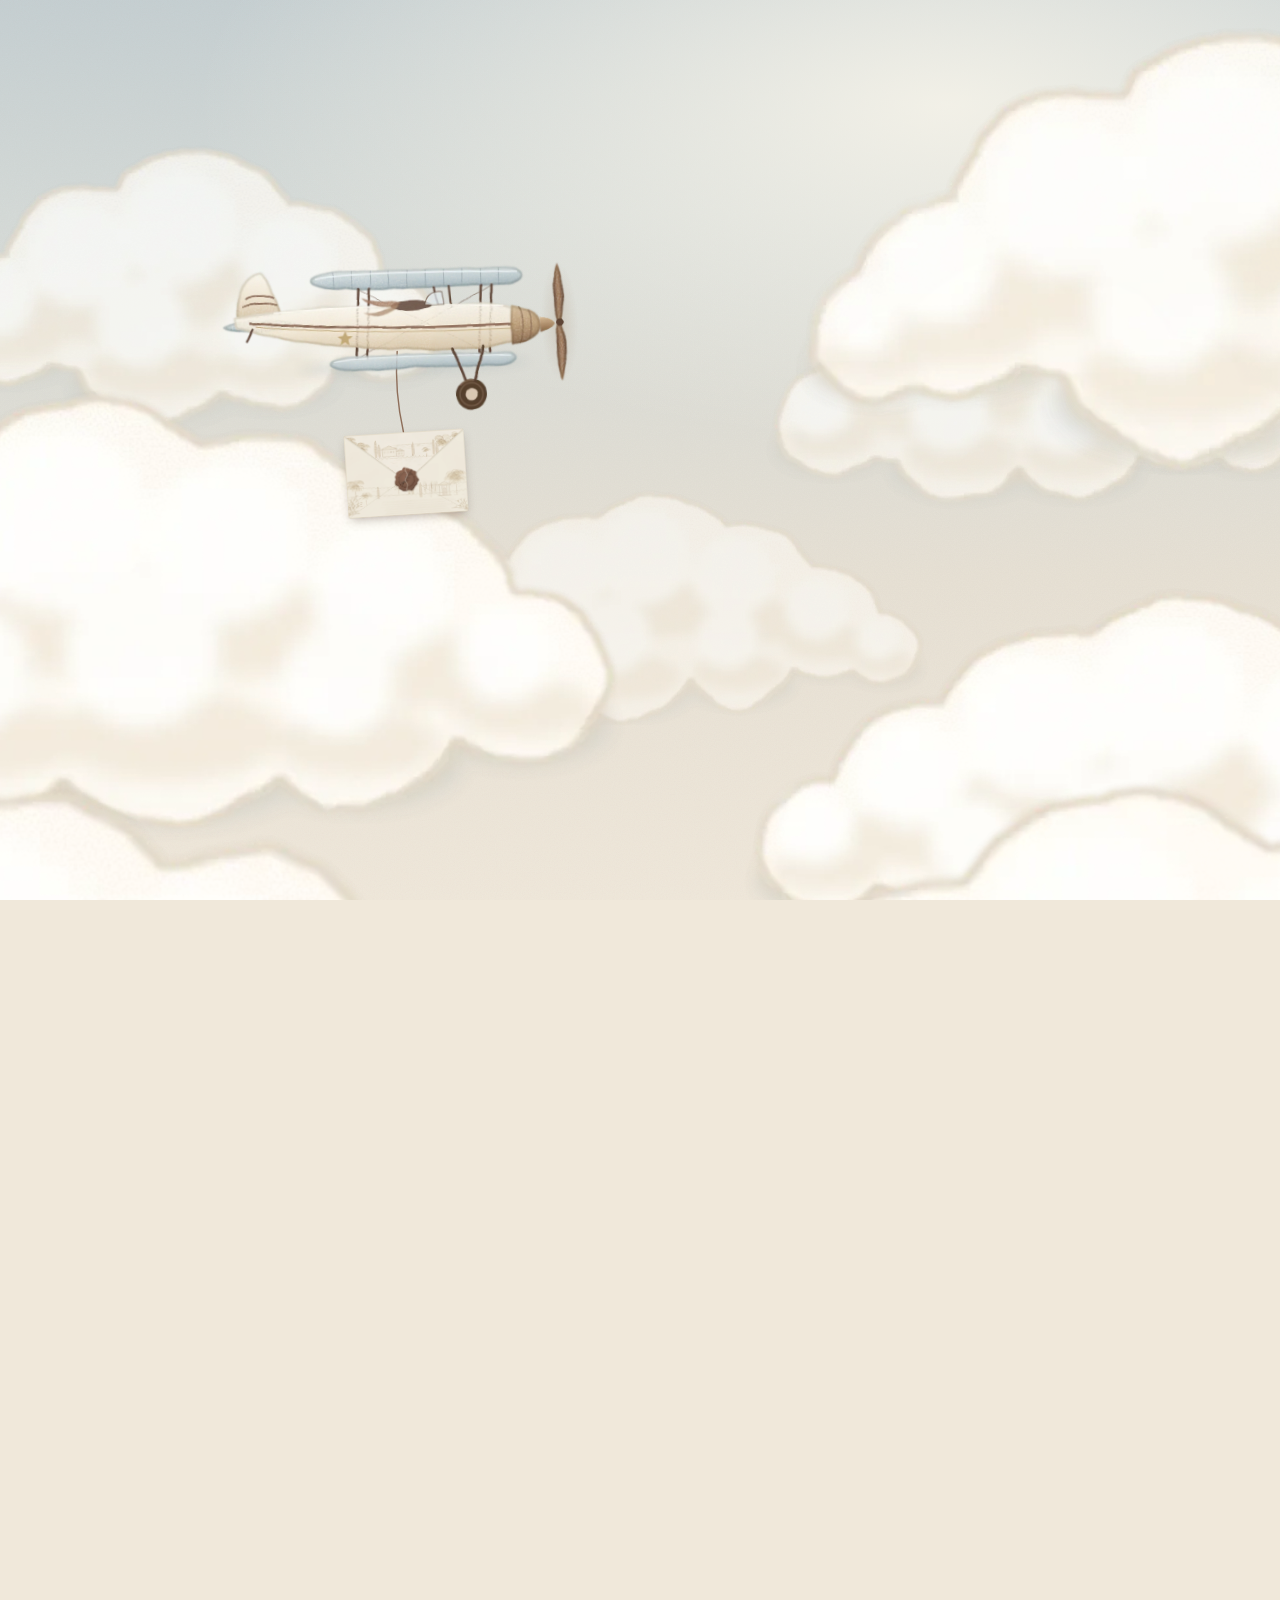
==== commit 59021941: "Guardar confirmaciones por GET (compatible con Safari) y mostrar el motivo si falla Co-Authored-By: " ====
--- a/index.html
+++ b/index.html
@@ -800,14 +800,14 @@
   return r.json();
 }
 async function guardar(datos) {
-  const r = await conTiempo(fetch(RSVP_URL, {
-    method: 'POST', redirect: 'follow',
-    headers: { 'Content-Type': 'text/plain;charset=utf-8' },
-    body: JSON.stringify(datos),
-  }));
-  if (!r.ok) throw new Error('http');
-  const j = await r.json();
-  if (!j || j.ok !== true || j.attending !== datos.attending) throw new Error('no-guardado');
+  /* se envía como una visita normal (GET): es lo más compatible con Safari y con Google */
+  const q = new URLSearchParams();
+  for (const [k, v] of Object.entries(datos)) if (v) q.set(k, v);
+  q.set('t', Date.now());
+  const r = await conTiempo(fetch(`${RSVP_URL}?${q}`, { redirect: 'follow', cache: 'no-store' }));
+  if (!r.ok) throw new Error('http-' + r.status);
+  const j = await r.json().catch(() => { throw new Error('respuesta'); });
+  if (!j || j.ok !== true || j.attending !== datos.attending) throw new Error((j && (j.detail || j.error)) || 'no-guardado');
   return j;
 }
 
@@ -870,7 +870,7 @@
     if (invitado.id) guardado.set(invitado.id);
     mostrarListo(true);
   } catch (err) {
-    mostrarFormulario('No pudimos guardar tu respuesta. Revisa tu conexión e inténtalo de nuevo.');
+    mostrarFormulario(`No pudimos guardar tu respuesta. Inténtalo de nuevo. (${String(err && err.message || 'error').slice(0, 60)})`);
     if (!invitado) campoNombre.value = nombre;
     form.querySelector(`input[value="${elegida.value}"]`).checked = true;
   }
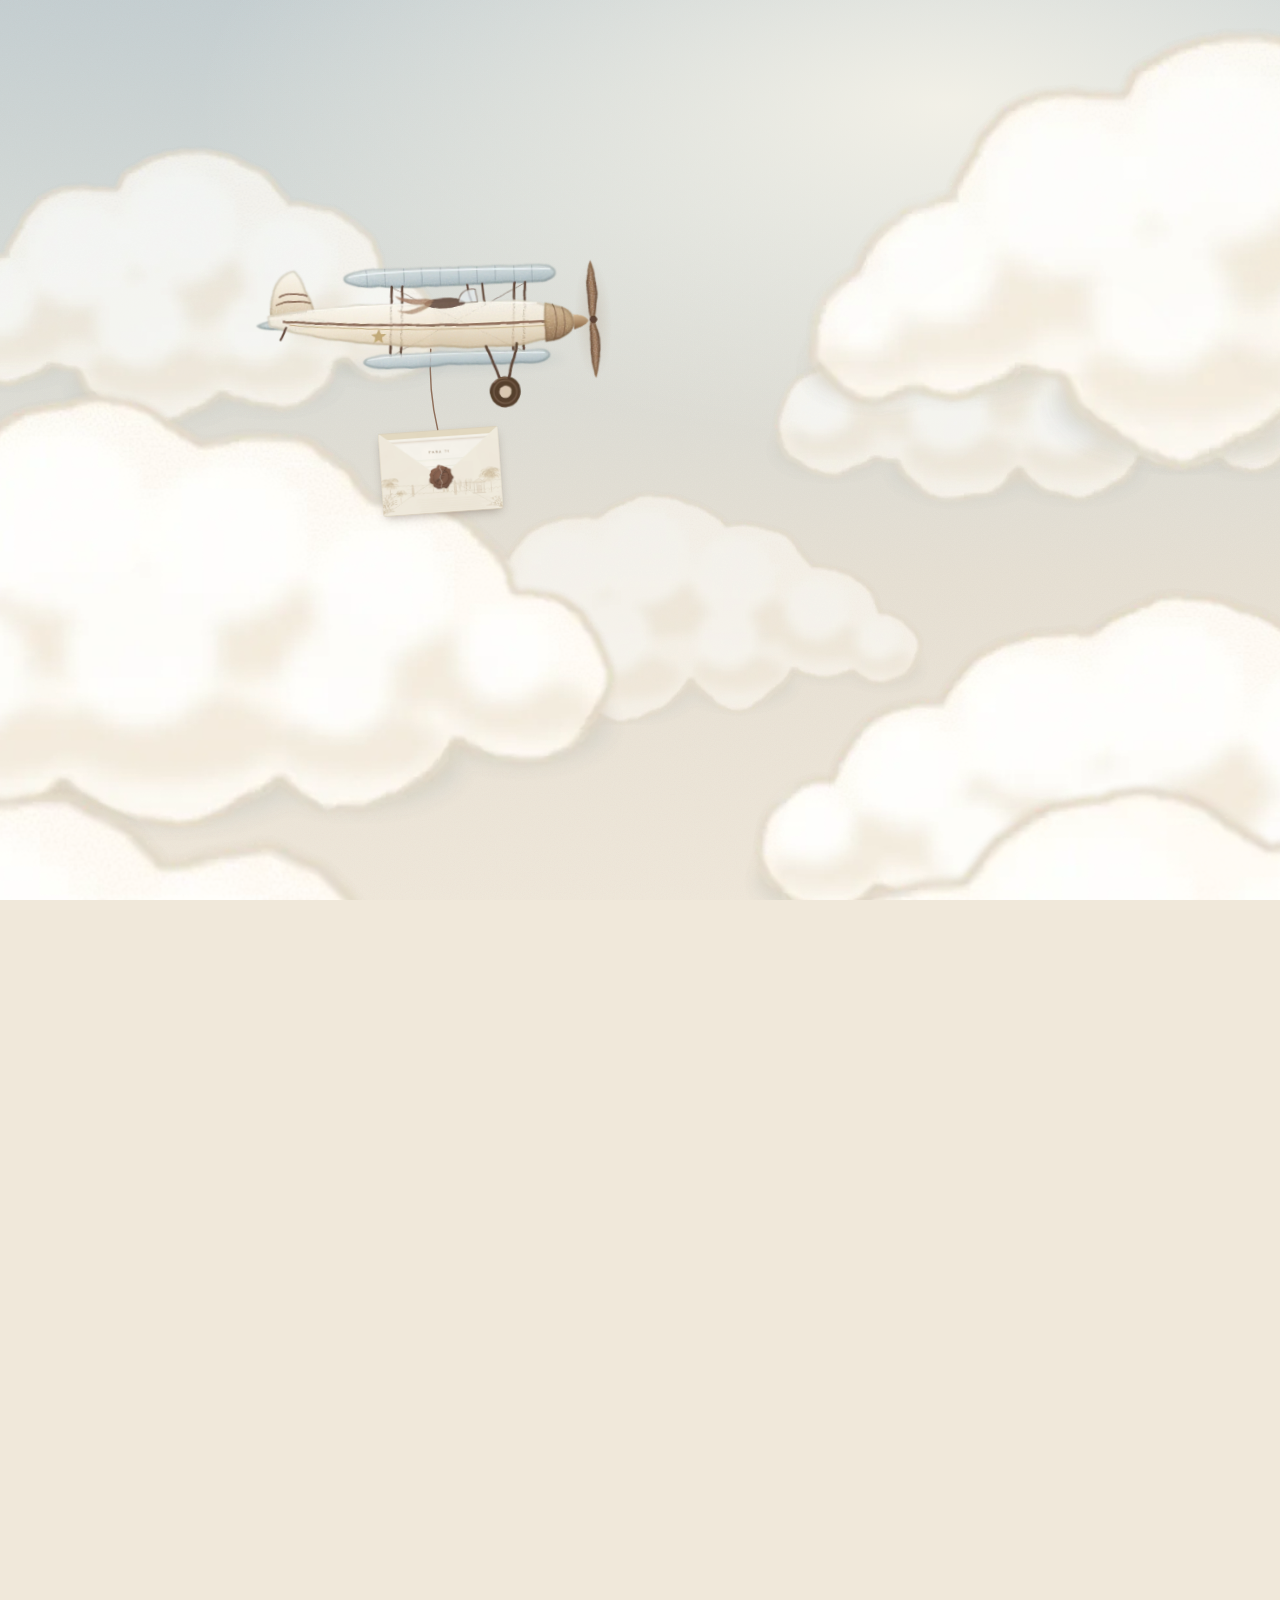
==== commit f720fc7f: "Vista previa para WhatsApp: imagen og-carta.jpg y etiquetas Open Graph Co-Authored-By: Claude Opus 5" ====
--- a/index.html
+++ b/index.html
@@ -8,6 +8,17 @@
 <meta name="description" content="Domingo 6 de diciembre de 2026 · 4:00 p. m. · Urbanización Nature Aqua, Medellín">
 <meta property="og:title" content="Gender Reveal & Baby Shower">
 <meta property="og:description" content="Tienes una carta esperándote. Ábrela aquí.">
+<meta property="og:type" content="website">
+<meta property="og:url" content="https://natalia579.github.io/invitacion-baby-shower-medellin/">
+<meta property="og:locale" content="es_CO">
+<meta property="og:image" content="https://natalia579.github.io/invitacion-baby-shower-medellin/og-carta.jpg">
+<meta property="og:image:secure_url" content="https://natalia579.github.io/invitacion-baby-shower-medellin/og-carta.jpg">
+<meta property="og:image:type" content="image/jpeg">
+<meta property="og:image:width" content="1200">
+<meta property="og:image:height" content="630">
+<meta property="og:image:alt" content="Un sobre con sello de lacre entre nubes, una avioneta y globos">
+<meta name="twitter:card" content="summary_large_image">
+<meta name="twitter:image" content="https://natalia579.github.io/invitacion-baby-shower-medellin/og-carta.jpg">
 <meta name="robots" content="noindex">
 <link rel="preconnect" href="https://fonts.googleapis.com">
 <link rel="preconnect" href="https://fonts.gstatic.com" crossorigin>
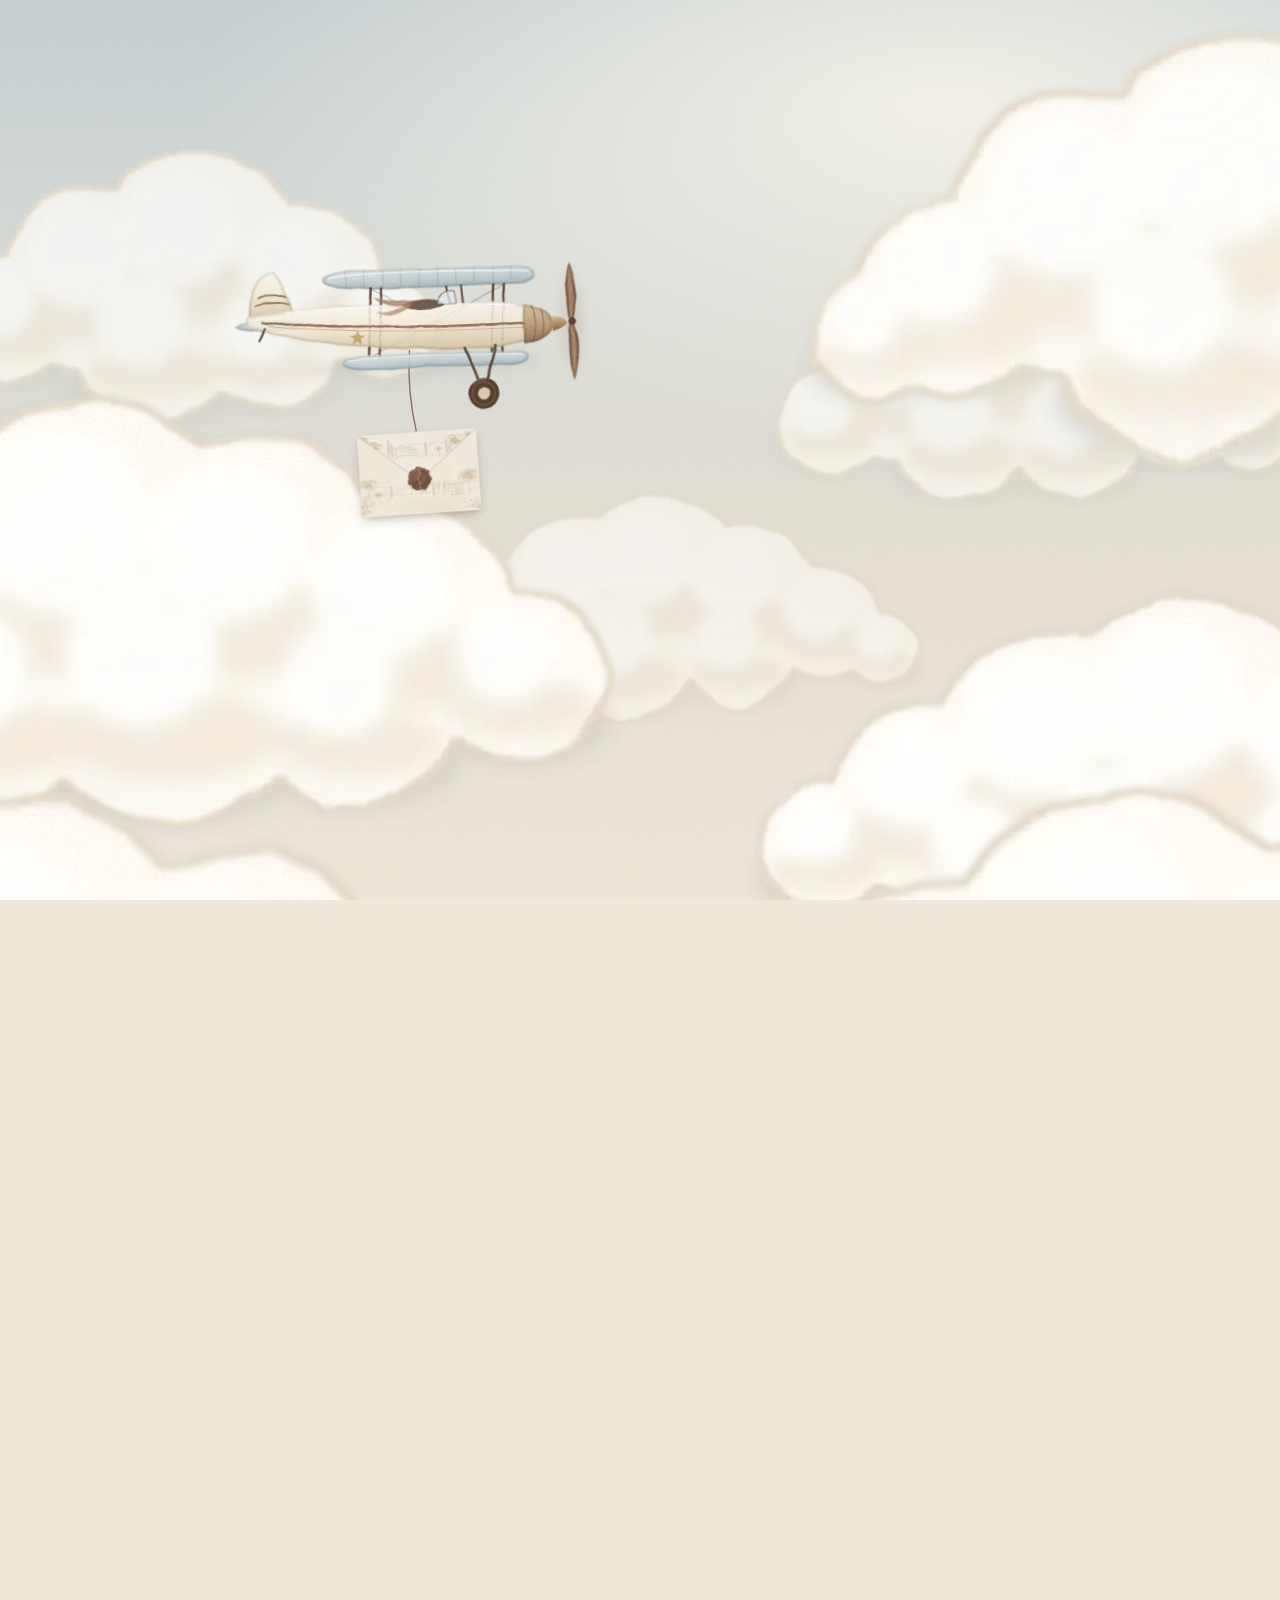
==== commit 58bec49f: "Lugar: salón social, piso 3 Co-Authored-By: Claude Opus 5.5 <noreply@anthropic.com> Claude-Session: " ====
--- a/index.html
+++ b/index.html
@@ -5,7 +5,7 @@
 <meta name="viewport" content="width=device-width, initial-scale=1, viewport-fit=cover">
 <meta name="theme-color" content="#C9D3D6">
 <title>Gender Reveal &amp; Baby Shower · 6 de diciembre</title>
-<meta name="description" content="Domingo 6 de diciembre de 2026 · 4:00 p. m. · Urbanización Nature Aqua, Medellín">
+<meta name="description" content="Domingo 6 de diciembre de 2026 · 4:00 p. m. · Urbanización Nature Aqua, salón social, piso 3 · Medellín">
 <meta property="og:title" content="Gender Reveal & Baby Shower">
 <meta property="og:description" content="Tienes una carta esperándote. Ábrela aquí.">
 <meta property="og:type" content="website">
@@ -393,7 +393,8 @@
       <div class="italica h-l rv" style="--d:.1">El lugar donde nos encontraremos</div>
       <img class="mapa rv" style="--d:.7" src="[data-uri]" alt="Mapa ilustrado con la ubicación">
       <div class="lugar-nombre rv" style="--d:1.2">Urbanización<br>Nature Aqua</div>
-      <div class="italica h-m rv" style="--d:1.5;color:var(--cafe)">Medellín</div>
+      <div class="etiqueta rv" style="--d:1.4;margin-top:14px;font-size:13px;letter-spacing:.24em">Salón social · Piso 3</div>
+      <div class="italica h-m rv" style="--d:1.6;color:var(--cafe)">Medellín</div>
       <div class="rv mt3" style="--d:1.9">
         <a class="boton lleno" id="mapa" href="https://maps.google.com/maps/place//data=!4m2!3m1!1s0x8e4683eed9d12b11:0x732282b292c69841" target="_blank" rel="noopener">
           <svg viewBox="0 0 24 24"><path d="M12 21s-7-6.2-7-11.5A7 7 0 0 1 19 9.5C19 14.8 12 21 12 21z"/><circle cx="12" cy="9.5" r="2.5"/></svg>
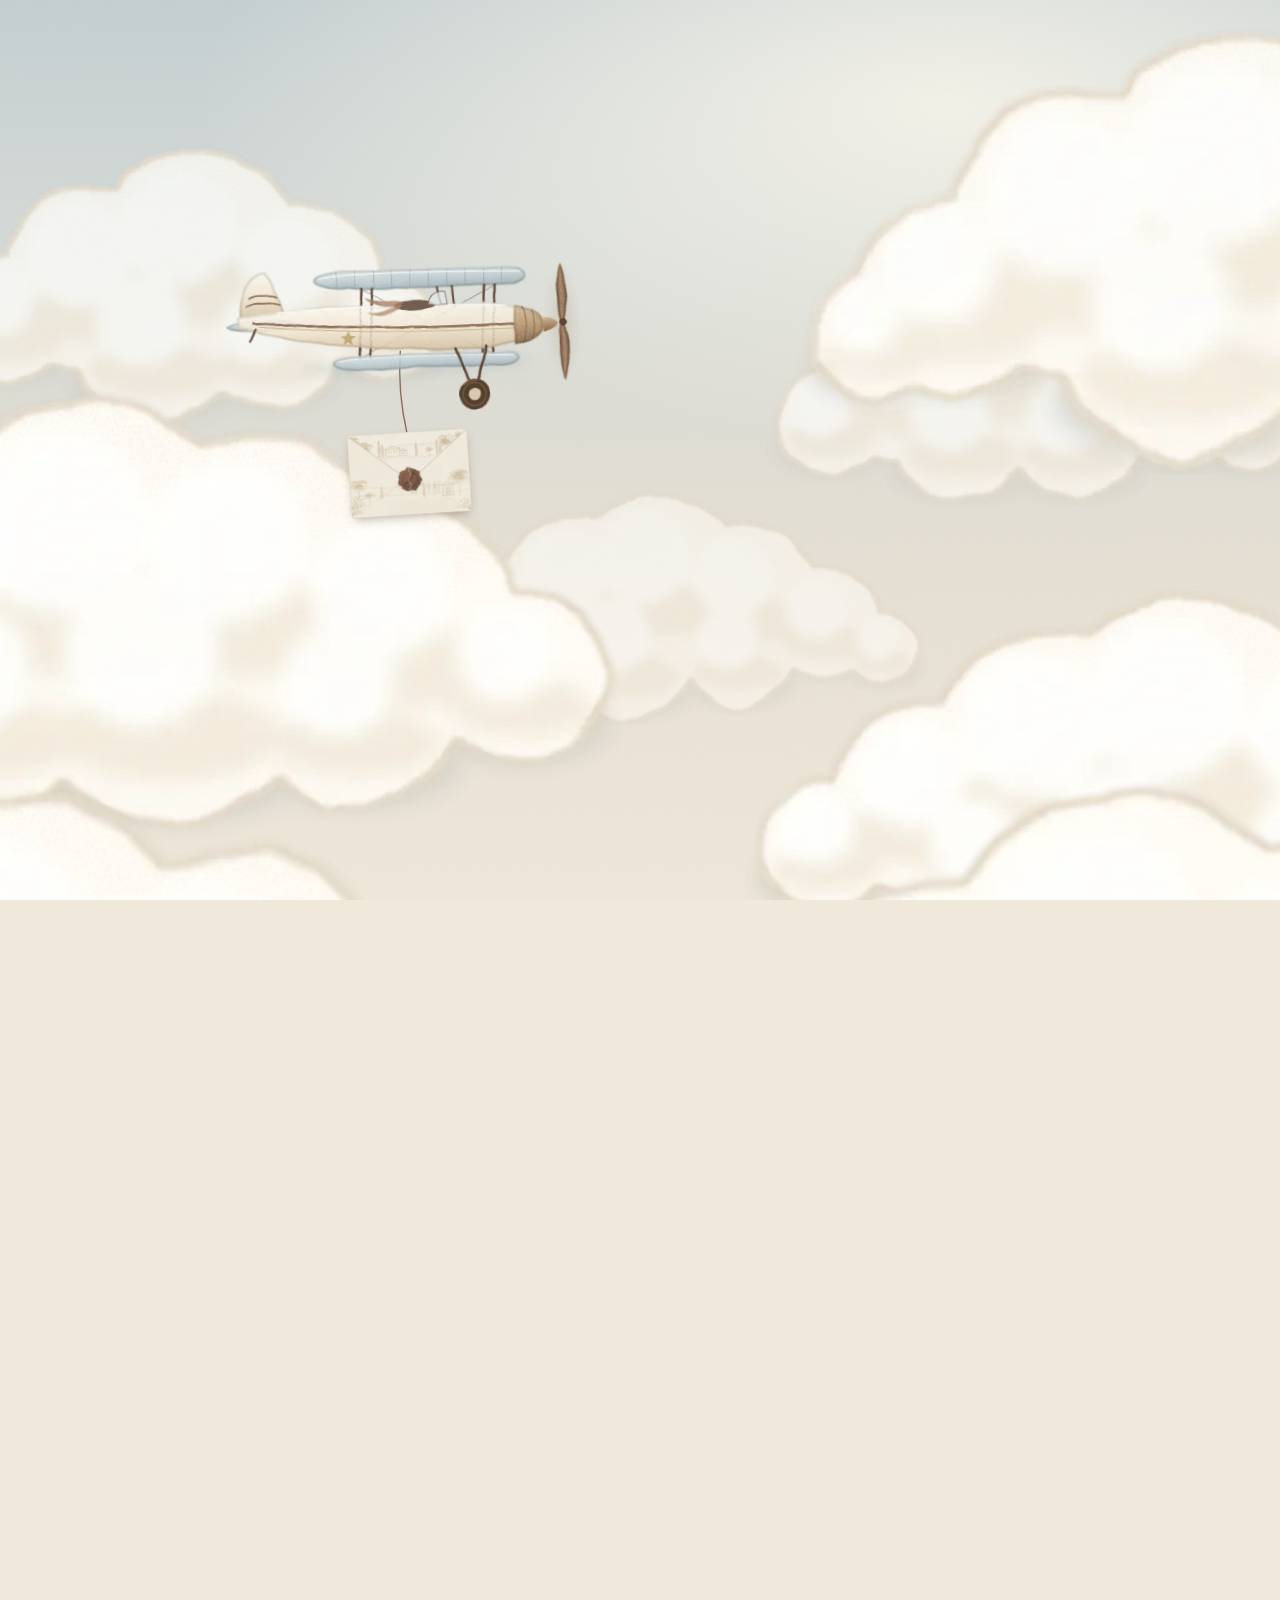
==== commit e08015d4: "Lugar: Sabaneta Co-Authored-By: Claude Opus 5.5 <noreply@anthropic.com> Claude-Session: https://clau" ====
--- a/index.html
+++ b/index.html
@@ -5,7 +5,7 @@
 <meta name="viewport" content="width=device-width, initial-scale=1, viewport-fit=cover">
 <meta name="theme-color" content="#C9D3D6">
 <title>Gender Reveal &amp; Baby Shower · 6 de diciembre</title>
-<meta name="description" content="Domingo 6 de diciembre de 2026 · 4:00 p. m. · Urbanización Nature Aqua, salón social, piso 3 · Medellín">
+<meta name="description" content="Domingo 6 de diciembre de 2026 · 4:00 p. m. · Urbanización Nature Aqua, salón social · Sabaneta">
 <meta property="og:title" content="Gender Reveal & Baby Shower">
 <meta property="og:description" content="Tienes una carta esperándote. Ábrela aquí.">
 <meta property="og:type" content="website">
@@ -393,8 +393,8 @@
       <div class="italica h-l rv" style="--d:.1">El lugar donde nos encontraremos</div>
       <img class="mapa rv" style="--d:.7" src="[data-uri]" alt="Mapa ilustrado con la ubicación">
       <div class="lugar-nombre rv" style="--d:1.2">Urbanización<br>Nature Aqua</div>
-      <div class="etiqueta rv" style="--d:1.4;margin-top:14px;font-size:13px;letter-spacing:.24em">Salón social · Piso 3</div>
-      <div class="italica h-m rv" style="--d:1.6;color:var(--cafe)">Medellín</div>
+      <div class="etiqueta rv" style="--d:1.4;margin-top:14px;font-size:13px;letter-spacing:.24em">Salón social</div>
+      <div class="italica h-m rv" style="--d:1.6;color:var(--cafe)">Sabaneta</div>
       <div class="rv mt3" style="--d:1.9">
         <a class="boton lleno" id="mapa" href="https://maps.google.com/maps/place//data=!4m2!3m1!1s0x8e4683eed9d12b11:0x732282b292c69841" target="_blank" rel="noopener">
           <svg viewBox="0 0 24 24"><path d="M12 21s-7-6.2-7-11.5A7 7 0 0 1 19 9.5C19 14.8 12 21 12 21z"/><circle cx="12" cy="9.5" r="2.5"/></svg>
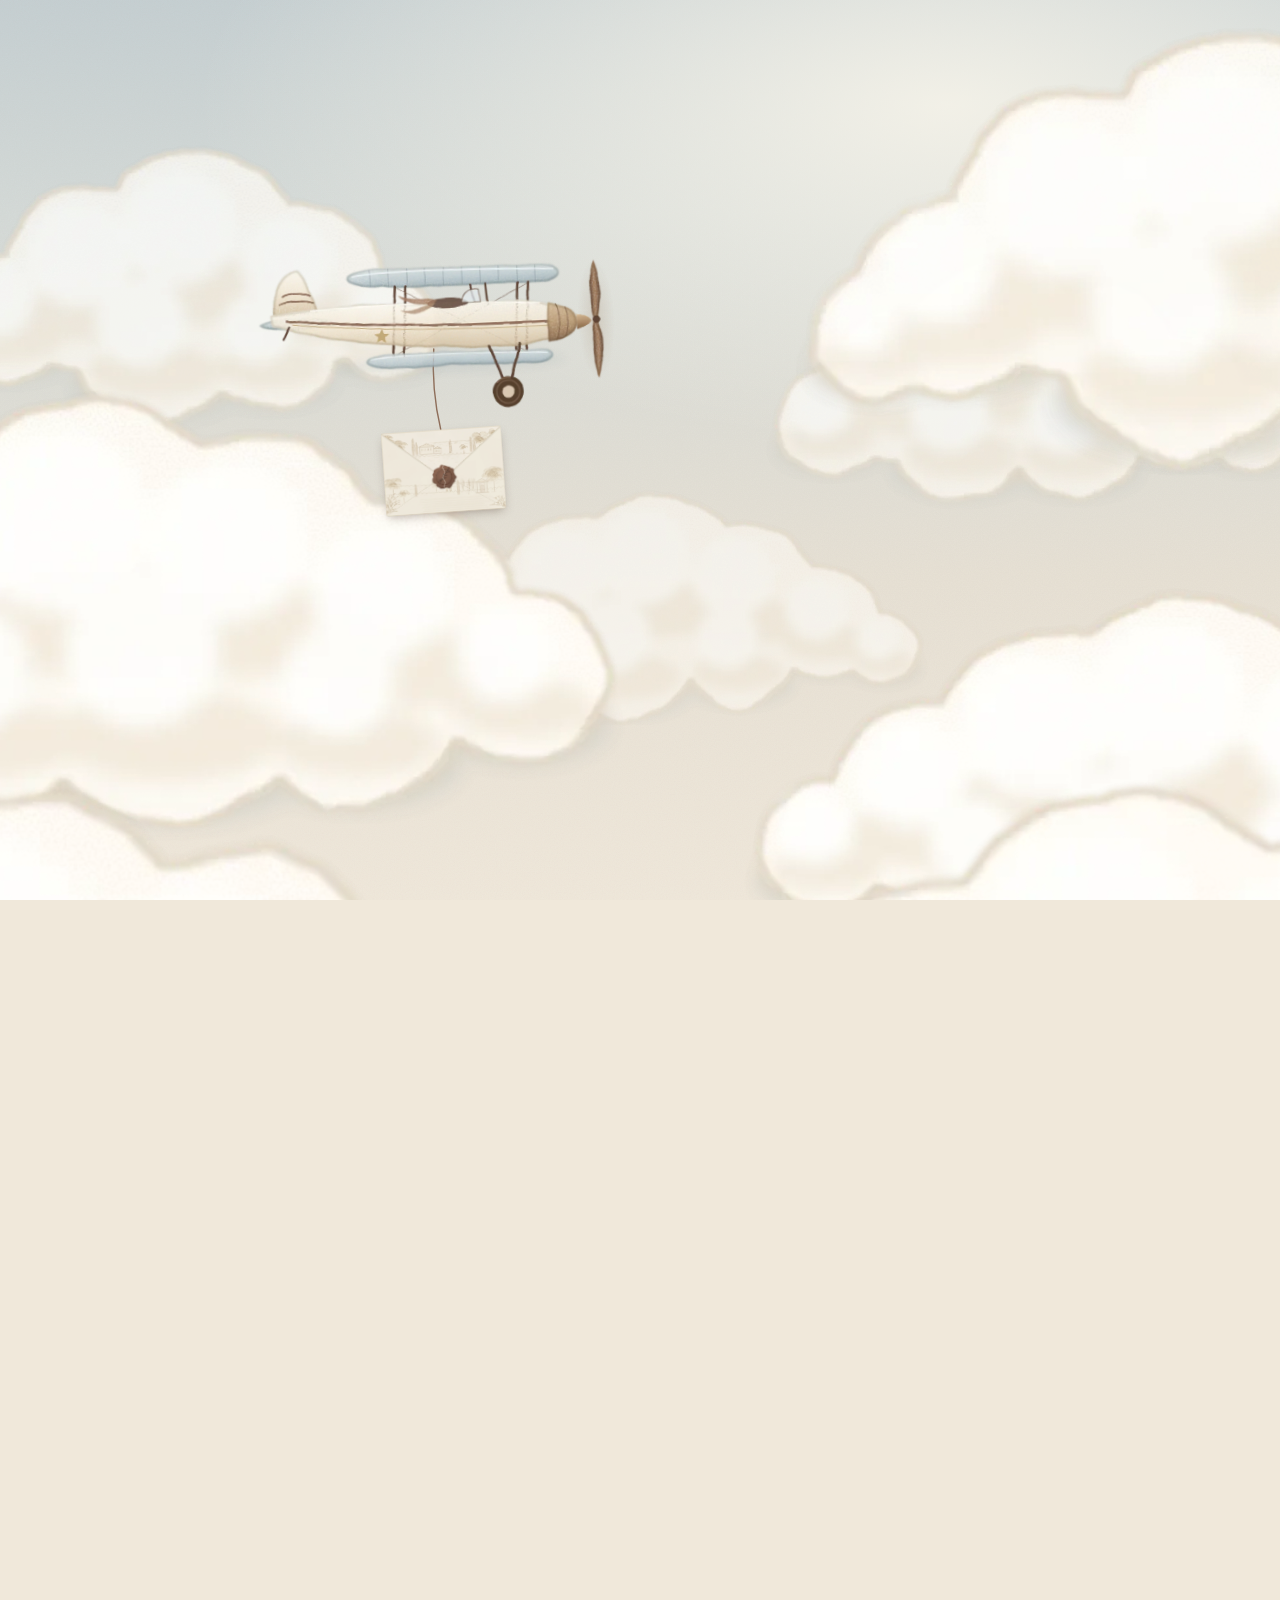
==== commit 92a74c47: "Regalos: los papás cuentan el secreto ese día Co-Authored-By: Claude Opus 5.5 <noreply@anthropic.com" ====
--- a/index.html
+++ b/index.html
@@ -447,7 +447,7 @@
       <p class="italica h-l rv" style="--d:.6">Lo más importante para nosotros es que estés ahí.</p>
       <svg class="adorno rv" style="--d:1" viewBox="0 0 150 16" aria-hidden="true"><path d="M4 8 H62 M88 8 H146"/><circle cx="75" cy="8" r="2.6"/></svg>
       <p class="italica h-m rv" style="--d:1.3;color:var(--cafe)">Tu abrazo, tu risa y tu compañía son el regalo que más ilusión nos hace.</p>
-      <p class="cuerpo rv mt2" style="--d:1.8;max-width:360px;margin-left:auto;margin-right:auto">Y si quieres consentir a nuestro bebé con un detalle, que sea unisex: el secreto lo descubriremos juntos ese día.</p>
+      <p class="cuerpo rv mt2" style="--d:1.8;max-width:360px;margin-left:auto;margin-right:auto">Y si quieres consentir a nuestro bebé con un detalle, que sea unisex: ese día te contaremos si es niño o niña.</p>
     </div>
   </section>
 
